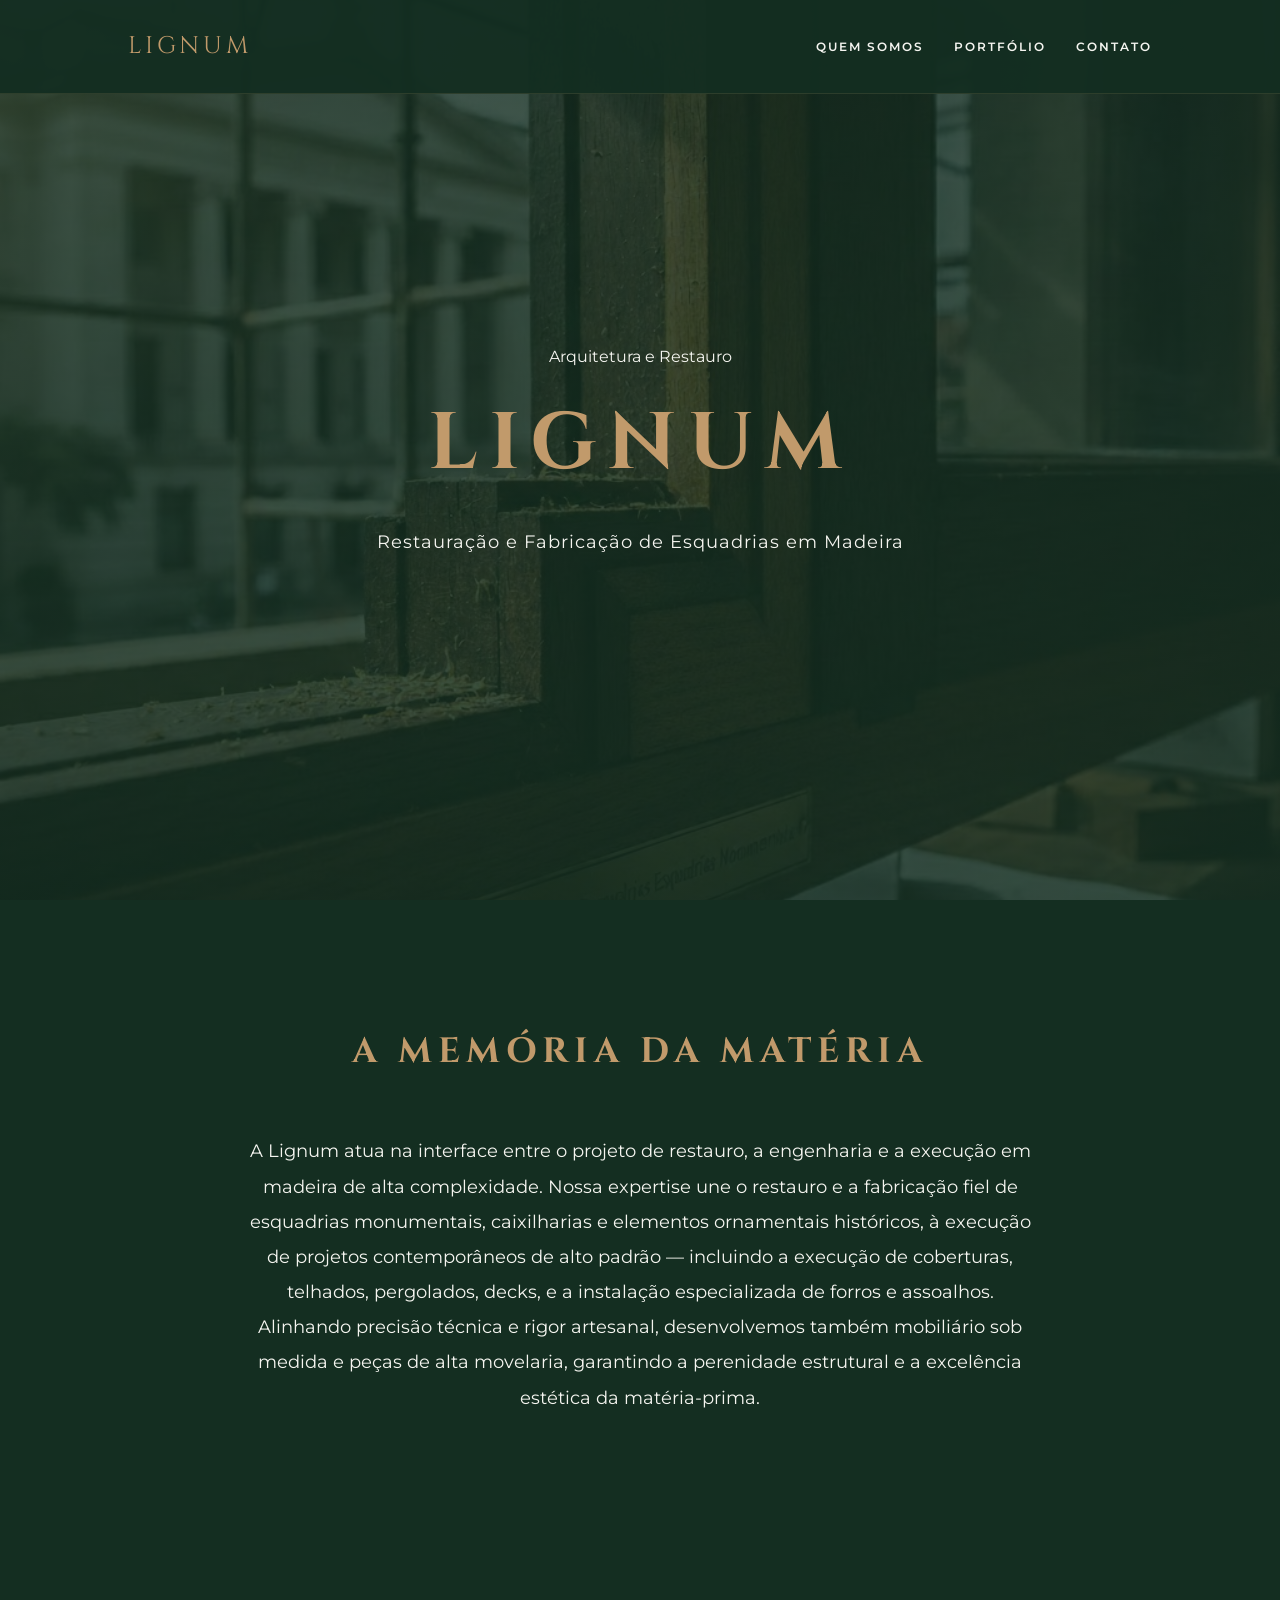
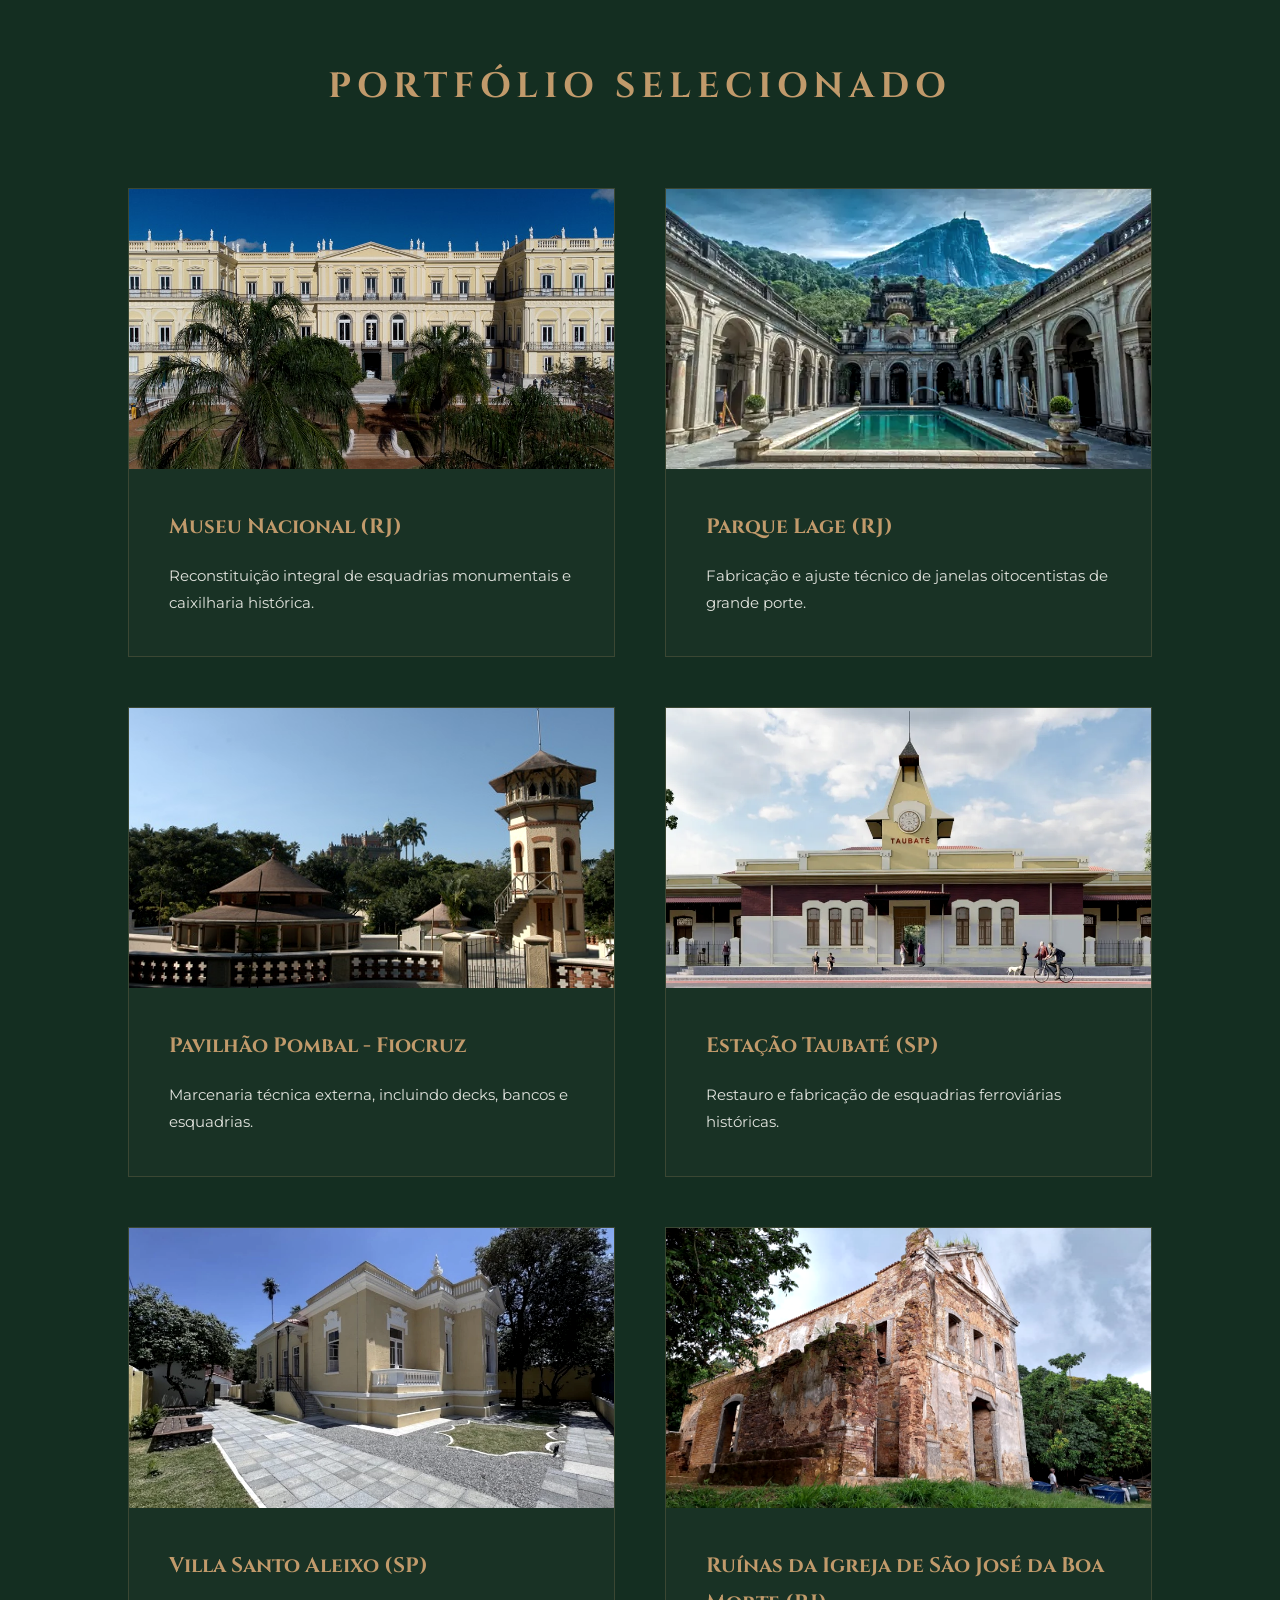
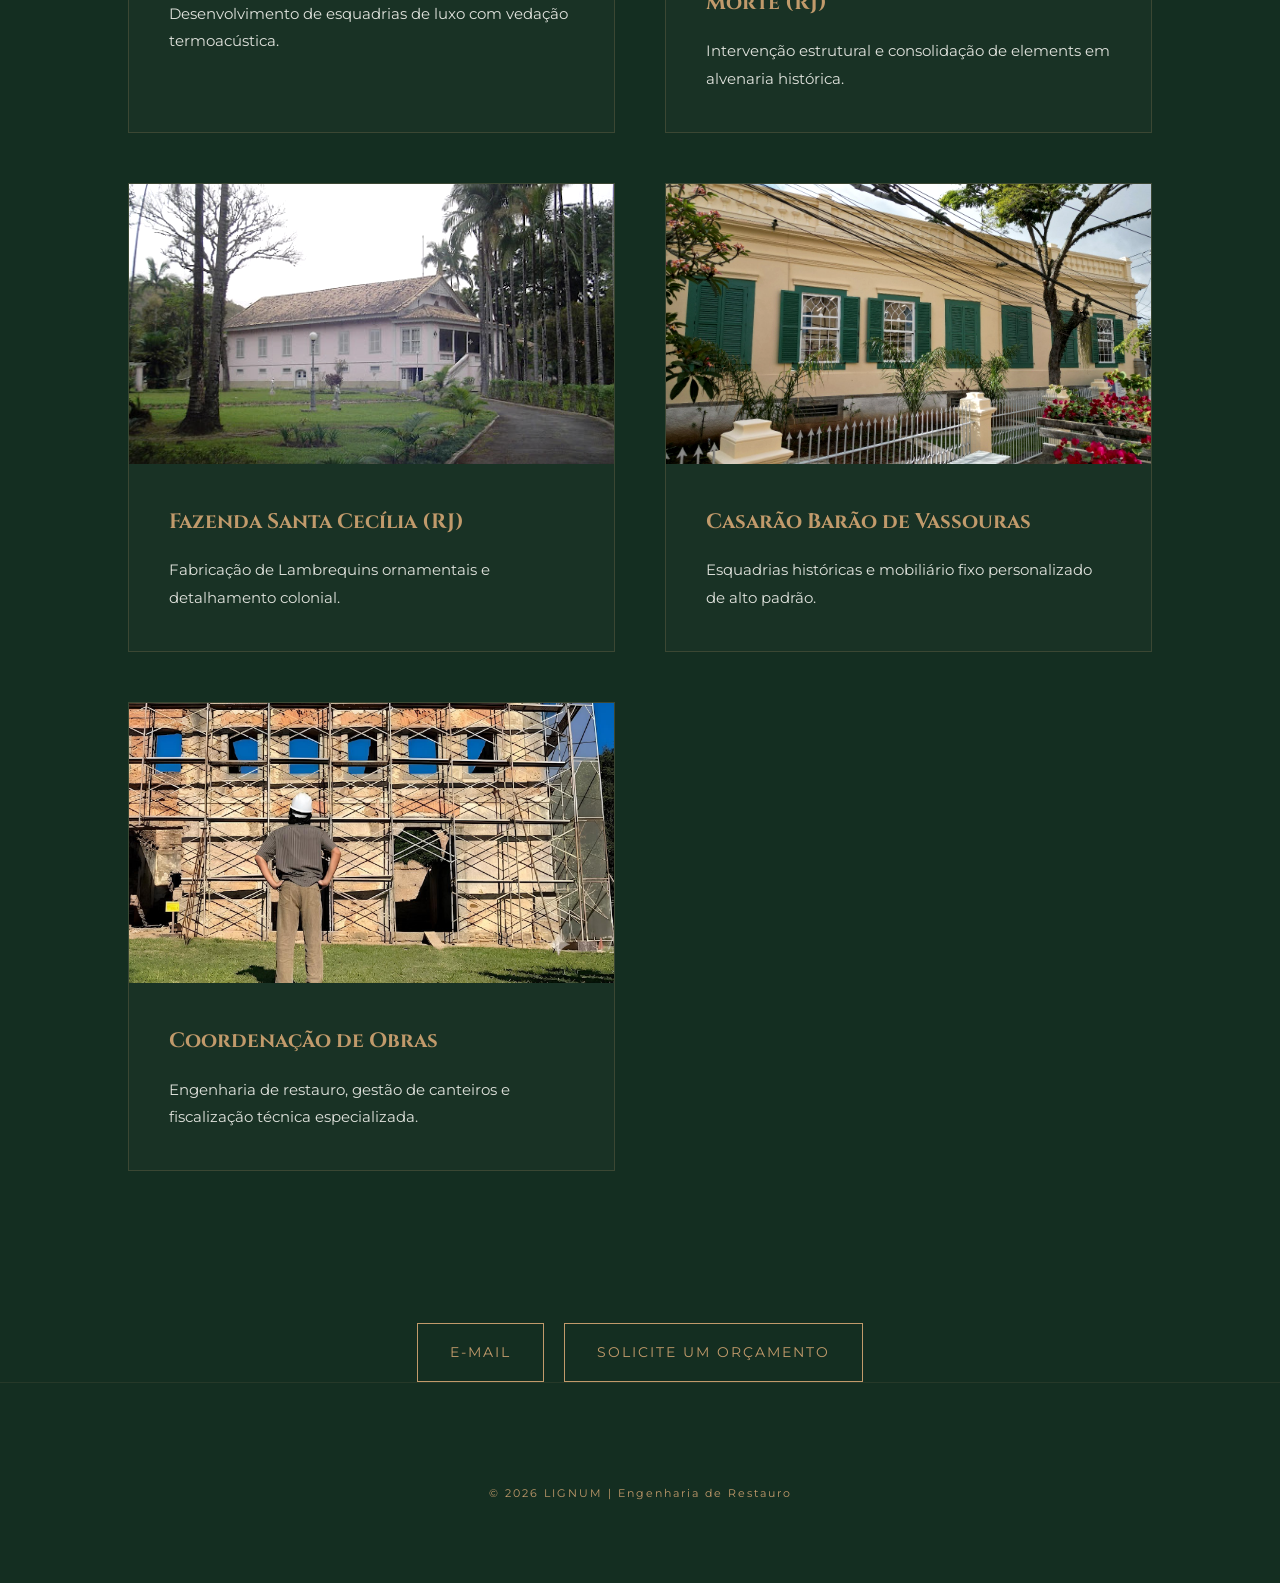
==== index.html @ b6b21b2b "Update index.html" ====
<!DOCTYPE html>
<html lang="pt-br">
<head>
    <meta charset="UTF-8">
    <meta name="viewport" content="width=device-width, initial-scale=1.0">
    <title>LIGNUM | Engenharia de Restauro</title>
    <link rel="preconnect" href="https://fonts.googleapis.com">
    <link rel="preconnect" href="https://fonts.gstatic.com" crossorigin>
    <link href="https://fonts.googleapis.com/css2?family=Cinzel:wght@400;700&family=Montserrat:wght@300;400;600&display=swap" rel="stylesheet">
    <link rel="stylesheet" href="style.css">
</head>
<body>

    <nav>
        <a href="#" class="logo">Lignum</a>
        <ul>
            <li><a href="#sobre">QUEM SOMOS</a></li>
            <li><a href="#projetos">PORTFÓLIO</a></li>
            <li><a href="#contato">CONTATO</a></li>
        </ul>
    </nav>

    <header>
        <p class="hero-tagline">Arquitetura e Restauro</p>
        <h1>Lignum</h1>
        <p class="subtitle">Restauração e Fabricação de Esquadrias em Madeira</p>
    </header>

  <section id="sobre">
        <h2>A Memória da Matéria</h2>
        <div class="sobre-conteudo">
            <p>A Lignum atua na interface entre o projeto de restauro, a engenharia e a execução em madeira de alta complexidade. Nossa expertise une o restauro e a fabricação fiel de esquadrias monumentais, caixilharias e elementos ornamentais históricos, à execução de projetos contemporâneos de alto padrão — incluindo a execução de coberturas, telhados, pergolados, decks, e a instalação especializada de forros e assoalhos. Alinhando precisão técnica e rigor artesanal, desenvolvemos também mobiliário sob medida e peças de alta movelaria, garantindo a perenidade estrutural e a excelência estética da matéria-prima.</p>
        </div>
    </section>

    <section id="projetos">
        <h2>Portfólio Selecionado</h2>
        <div class="grid-projetos">
            
            <a href="projetos/museu-nacional.html" class="card-projeto">
                <div class="placeholder-imagem">
                    <img src="assets/img/museu-capa.jpg" alt="Museu Nacional" style="width: 100%; height: 100%; object-fit: cover; filter: grayscale(20%) contrast(110%);">
                </div>
                <div class="card-info">
                    <h3>Museu Nacional (RJ)</h3>
                    <p>Reconstituição integral de esquadrias monumentais e caixilharia histórica.</p>
                </div>
            </a>

            <a href="projetos/parque-lage.html" class="card-projeto">
                <div class="placeholder-imagem">
                    <img src="assets/img/parque-lage-capa.jpg" alt="Parque Lage" style="width: 100%; height: 100%; object-fit: cover; filter: grayscale(20%) contrast(110%);">
                </div>
                <div class="card-info">
                    <h3>Parque Lage (RJ)</h3>
                    <p>Fabricação e ajuste técnico de janelas oitocentistas de grande porte.</p>
                </div>
            </a>

            <a href="projetos/fiocruz.html" class="card-projeto">
                <div class="placeholder-imagem">
                    <img src="assets/img/fiocruz-capa.jpg" alt="Pavilhão Pombal Fiocruz" style="width: 100%; height: 100%; object-fit: cover; filter: grayscale(20%) contrast(110%);">
                </div>
                <div class="card-info">
                    <h3>Pavilhão Pombal - Fiocruz</h3>
                    <p>Marcenaria técnica externa, incluindo decks, bancos e esquadrias.</p>
                </div>
            </a>

            <a href="projetos/taubate.html" class="card-projeto">
                <div class="placeholder-imagem">
                    <img src="assets/img/taubate-capa.jpg" alt="Estação Taubaté" style="width: 100%; height: 100%; object-fit: cover; filter: grayscale(20%) contrast(110%);">
                </div>
                <div class="card-info">
                    <h3>Estação Taubaté (SP)</h3>
                    <p>Restauro e fabricação de esquadrias ferroviárias históricas.</p>
                </div>
            </a>

            <a href="projetos/villa-santo-aleixo.html" class="card-projeto">
                <div class="placeholder-imagem">
                    <img src="assets/img/santo-aleixo-capa.jpg" alt="Villa Santo Aleixo" style="width: 100%; height: 100%; object-fit: cover; filter: grayscale(20%) contrast(110%);">
                </div>
                <div class="card-info">
                    <h3>Villa Santo Aleixo (SP)</h3>
                    <p>Desenvolvimento de esquadrias de luxo com vedação termoacústica.</p>
                </div>
            </a>

            <a href="projetos/ruina-macacu.html" class="card-projeto">
                <div class="placeholder-imagem">
                    <img src="assets/img/macacu-capa.jpg" alt="Ruínas de Macacu" style="width: 100%; height: 100%; object-fit: cover; filter: grayscale(20%) contrast(110%);">
                </div>
                <div class="card-info">
                    <h3>Ruínas da Igreja de São José da Boa Morte (RJ)</h3>
                    <p>Intervenção estrutural e consolidação de elements em alvenaria histórica.</p>
                </div>
            </a>

            <a href="projetos/fazenda-santa-cecilia.html" class="card-projeto">
                <div class="placeholder-imagem">
                    <img src="assets/img/santa-cecilia-capa.jpg" alt="Fazenda Santa Cecília" style="width: 100%; height: 100%; object-fit: cover; filter: grayscale(20%) contrast(110%);">
                </div>
                <div class="card-info">
                    <h3>Fazenda Santa Cecília (RJ)</h3>
                    <p>Fabricação de Lambrequins ornamentais e detalhamento colonial.</p>
                </div>
            </a>

            <a href="projetos/casarao-vassouras.html" class="card-projeto">
                <div class="placeholder-imagem">
                    <img src="assets/img/vassouras-capa.jpg" alt="Casarão Barão de Vassouras" style="width: 100%; height: 100%; object-fit: cover; filter: grayscale(20%) contrast(110%);">
                </div>
                <div class="card-info">
                    <h3>Casarão Barão de Vassouras</h3>
                    <p>Esquadrias históricas e mobiliário fixo personalizado de alto padrão.</p>
                </div>
            </a>

          <a href="projetos/coordenacao-obras.html" class="card-projeto">
    <div class="placeholder-imagem">
        <img src="assets/img/coordenacao-capa.jpeg" alt="Coordenação de Obras Lignum" style="width: 100%; height: 100%; object-fit: cover;">
    </div>
    <div class="card-info">
        <h3>Coordenação de Obras</h3>
        <p>Engenharia de restauro, gestão de canteiros e fiscalização técnica especializada.</p>
    </div>
</a>
        </div>
    </section>

<div class="botoes-contato">
    <a href="mailto:lignum.restauro@gmail.com" class="btn-contato-rodape">E-MAIL</a>
    
    <a href="https://wa.me/5521995161995?text=Olá!%20Gostaria%20de%20solicitar%20um%20orçamento%20com%20a%20Lignum." target="_blank" class="btn-contato-rodape">SOLICITE UM ORÇAMENTO</a>
</div>

    <footer>
        <br>
        &copy; 2026 LIGNUM | Engenharia de Restauro
    </footer>

    <script src="script.js"></script>
</body>
</html>
---- style.css ----
/* ==========================================================================
   PALETA DE CORES LIGNUM
   ========================================================================== */
:root {
    --lignum-green: #142E21;   
    --lignum-gold: #C19A6B;    
    --lignum-offwhite: #F5F5F0; 
}

/* RESET E PADRONIZAÇÃO */
* { 
    margin: 0; 
    padding: 0; 
    box-sizing: border-box; 
    scroll-behavior: smooth; 
}

body { 
    background-color: var(--lignum-green);
    color: var(--lignum-offwhite);
    font-family: 'Montserrat', sans-serif; 
    line-height: 1.8;
    font-weight: 400;
}

/* LINKS - MATANDO O AZUL PADRÃO */
a {
    color: inherit;
    text-decoration: none;
    transition: 0.3s;
}

/* ==========================================================================
   NAVEGAÇÃO
   ========================================================================== */
nav {
    display: flex;
    justify-content: space-between;
    align-items: center;
    padding: 25px 10%;
    position: fixed;
    width: 100%;
    top: 0;
    z-index: 1000;
    background-color: rgba(20, 46, 33, 0.95);
    border-bottom: 1px solid rgba(193, 154, 107, 0.15);
}

.logo {
    font-family: 'Cinzel', serif;
    color: var(--lignum-gold);
    font-size: 1.5rem;
    letter-spacing: 4px;
    text-transform: uppercase;
}

nav ul { display: flex; list-style: none; }
nav ul li { margin-left: 30px; }
nav ul li a { 
    font-size: 0.75rem; 
    letter-spacing: 2px; 
    text-transform: uppercase; 
    font-weight: 600; 
    color: var(--lignum-offwhite);
}

/* ==========================================================================
   HEADERS E HERO
   ========================================================================== */
header, .header-projeto {
    height: 100vh;
    display: flex;
    flex-direction: column;
    justify-content: center;
    align-items: center;
    text-align: center;
    padding: 0 15%;
    background: linear-gradient(rgba(20, 46, 33, 0.8), rgba(20, 46, 33, 0.85)), 
                url('assets/img/hero-lignum.jpg'); 
    background-size: cover;
    background-position: center;
}

.header-projeto { height: 60vh; }

h1 { 
    font-family: 'Cinzel', serif; 
    color: var(--lignum-gold);
    font-size: clamp(3rem, 8vw, 5rem);
    letter-spacing: 12px;
    text-transform: uppercase;
    margin-bottom: 10px;
}

.subtitle {
    font-weight: 400;
    max-width: 800px;
    font-size: 1.1rem;
    letter-spacing: 1px;
}

/* ==========================================================================
   SEÇÕES GERAIS E QUEM SOMOS
   ========================================================================== */
section { 
    padding: 120px 10%; 
    max-width: 1400px;
    margin: 0 auto;
    text-align: center;
}

h2 {
    font-family: 'Cinzel', serif;
    color: var(--lignum-gold);
    font-size: 2.2rem;
    letter-spacing: 6px;
    margin-bottom: 50px;
    text-transform: uppercase;
}

.sobre-conteudo p {
    font-size: 1.1rem;
    font-weight: 400;
    max-width: 800px;
    margin: 0 auto;
    line-height: 2;
}

/* ==========================================================================
   PORTFÓLIO (HOME) - CARDS
   ========================================================================== */
.grid-projetos {
    display: grid;
    grid-template-columns: repeat(auto-fit, minmax(350px, 1fr));
    gap: 50px;
    padding-top: 20px;
}

.card-projeto {
    border: 1px solid rgba(193, 154, 107, 0.2);
    background-color: rgba(255, 255, 255, 0.02);
    opacity: 0; 
    transform: translateY(30px);
    transition: all 0.8s ease-out;
}

.card-projeto.active {
    opacity: 1;
    transform: translateY(0);
}

.placeholder-imagem {
    height: 280px;
    background-color: rgba(0,0,0,0.3);
    display: flex;
    align-items: center;
    justify-content: center;
    color: var(--lignum-gold);
    font-size: 0.7rem;
    text-transform: uppercase;
    letter-spacing: 3px;
}

.card-info { padding: 40px; text-align: left; }
.card-info h3 { font-family: 'Cinzel', serif; color: var(--lignum-gold); font-size: 1.3rem; margin-bottom: 15px; }
.card-info p { font-size: 0.95rem; font-weight: 400; color: var(--lignum-offwhite); opacity: 0.9; }

/* ==========================================================================
   NOVA ESTRUTURA: PÁGINAS INTERNAS DE PROJETOS (PADRONIZADA)
   ========================================================================== */
.conteudo-historia {
    background-color: var(--lignum-offwhite); /* Transforma o quadrado em Branco/Gelo */
    color: var(--lignum-green);               /* Texto principal em verde escuro */
    padding: 50px;
    border-radius: 4px;
    box-shadow: 0 15px 35px rgba(0, 0, 0, 0.25);
    text-align: left;                          
    max-width: 900px;
    margin: -80px auto 0 auto;                 /* Efeito flutuante sobre o cabeçalho */
    position: relative;
    z-index: 10;
}

.conteudo-historia h2 {
    color: var(--lignum-green);               
    font-size: 1.8rem;
    margin-bottom: 30px;
    border-bottom: 2px solid var(--lignum-gold);
    padding-bottom: 10px;
    letter-spacing: 3px;
}

.texto-narrativo p {
    color: #2b4737;                            /* Tom legível e elegante */
    font-size: 1.05rem;
    line-height: 1.9;
    margin-bottom: 25px;
}

.btn-voltar {
    margin-bottom: 25px !important;
    background-color: transparent;
    color: var(--lignum-green) !important;
    border-color: var(--lignum-green) !important;
}

.btn-voltar:hover {
    background-color: var(--lignum-green) !important;
    color: var(--lignum-offwhite) !important;
}

.ficha-tecnica {
    display: grid;
    grid-template-columns: repeat(auto-fit, minmax(180px, 1fr));
    gap: 20px;
    margin-top: 40px;
    padding-top: 30px;
    border-top: 1px solid rgba(20, 46, 33, 0.1);
}

.item-ficha {
    background: rgba(20, 46, 33, 0.03);
    padding: 15px;
    border-left: 3px solid var(--lignum-gold);
}

.item-ficha h4 {
    font-family: 'Cinzel', serif;
    color: var(--lignum-gold);
    font-size: 0.8rem;
    text-transform: uppercase;
    letter-spacing: 1px;
    margin-bottom: 5px;
}

.item-ficha p {
    color: var(--lignum-green);
    font-size: 0.95rem;
    font-weight: 600;
    margin: 0;
}

/* ==========================================================================
   CONEXÕES INTERNAS - HUB DE COORDENAÇÃO DE OBRAS
   ========================================================================== */
.obras-vinculadas {
    margin-top: 50px;
    padding-top: 40px;
    border-top: 1px solid rgba(20, 46, 33, 0.1);
    text-align: center;
}

.obras-vinculadas h3 {
    font-family: 'Cinzel', serif;
    color: var(--lignum-green);
    font-size: 1.4rem;
    letter-spacing: 2px;
    margin-bottom: 10px;
    text-transform: uppercase;
}

.desc-vinculo {
    font-size: 0.95rem;
    color: #2b4737;
    margin-bottom: 30px;
    font-family: 'Montserrat', sans-serif;
}

.links-coordenacao {
    display: flex;
    justify-content: center;
    gap: 20px;
    flex-wrap: wrap;
}

/* Botões minimalistas para os atalhos das páginas internas */
.btn-lignum-mini {
    display: inline-block;
    padding: 0.8rem 1.8rem;
    border: 1px solid var(--lignum-green);
    color: var(--lignum-green);
    font-family: 'Montserrat', sans-serif;
    font-size: 0.8rem;
    letter-spacing: 2px;
    text-transform: uppercase;
    transition: all 0.3s ease;
}

.btn-lignum-mini:hover {
    background-color: var(--lignum-green);
    color: var(--lignum-offwhite);
    transform: translateY(-2px);
}

/* ==========================================================================
   GALERIA DE IMAGENS TÉCNICAS (EFEITO HOVER)
   ========================================================================== */
.galeria-obra {
    padding: 60px 10% 120px 10%;
    text-align: center;
    max-width: 1200px;
    margin: 0 auto;    
}

.sub-galeria {
    margin-bottom: 50px;
    font-size: 1rem;
    opacity: 0.8;
    color: var(--lignum-offwhite);
}

.grid-detalhes {
    display: flex;       
    gap: 40px;           
    justify-content: center;
    align-items: flex-start;
    flex-wrap: wrap;     
}

.foto-tecnica {
    flex: 1;
    min-width: 280px;    
    max-width: 480px;    /* Domado para não ficar gigante */
    text-align: left;
}

.foto-tratada {
    width: 100%;
    height: 360px;       
    object-fit: cover;   
    filter: grayscale(100%) contrast(125%); /* O efeito preto e branco interno continua aqui */
    border: 1px solid rgba(193, 154, 107, 0.3);
    transition: 0.5s ease;
}

.foto-tratada:hover {
    filter: grayscale(15%) contrast(110%); /* Ganha cor ao passar o mouse */
    border-color: var(--lignum-gold);
}

.foto-tecnica p {
    font-size: 0.85rem;
    color: var(--lignum-gold);
    margin-top: 15px;
    font-family: 'Montserrat', sans-serif;
    letter-spacing: 1px;
    line-height: 1.5;
}

/* ==========================================================================
   CONTATO, BOTÕES E FOOTER
   ========================================================================== */
/* Container que envolve os dois botões */
.botoes-contato {
    display: flex;
    justify-content: center; /* Centraliza os botões na tela */
    gap: 20px;               /* Cria o espaçamento perfeito entre eles */
    margin-top: 2rem;
    flex-wrap: wrap;         /* Garante que se adapte a celulares sem quebrar o layout */
}

/* Estilo individual de cada botão do rodapé */
.btn-contato-rodape {
    display: inline-block;
    padding: 1rem 2rem;
    border: 1px solid var(--lignum-gold); 
    color: var(--lignum-gold);            
    font-family: 'Montserrat', sans-serif;
    font-size: 0.85rem;
    letter-spacing: 2px;
    text-transform: uppercase;
    text-decoration: none;
    transition: all 0.3s ease;
}

/* Efeito ao passar o mouse */
.btn-contato-rodape:hover {
    background-color: var(--lignum-gold);
    color: var(--lignum-green); /* Inverte usando as cores oficiais da identidade */
}

/* Classe global para botões genéricos estilo Lignum */
.btn-lignum {
    display: inline-block;
    padding: 10px 20px;
    border: 1px solid var(--lignum-gold);
    color: var(--lignum-gold);
    text-transform: uppercase;
    font-size: 0.8rem;
    letter-spacing: 1px;
}

.btn-lignum:hover { 
    background: var(--lignum-gold); 
    color: var(--lignum-green); 
}

footer { 
    padding: 80px 10%; 
    text-align: center; 
    border-top: 1px solid rgba(193, 154, 107, 0.1); 
    font-size: 0.7rem; 
    color: var(--lignum-gold); 
    letter-spacing: 2px; 
}
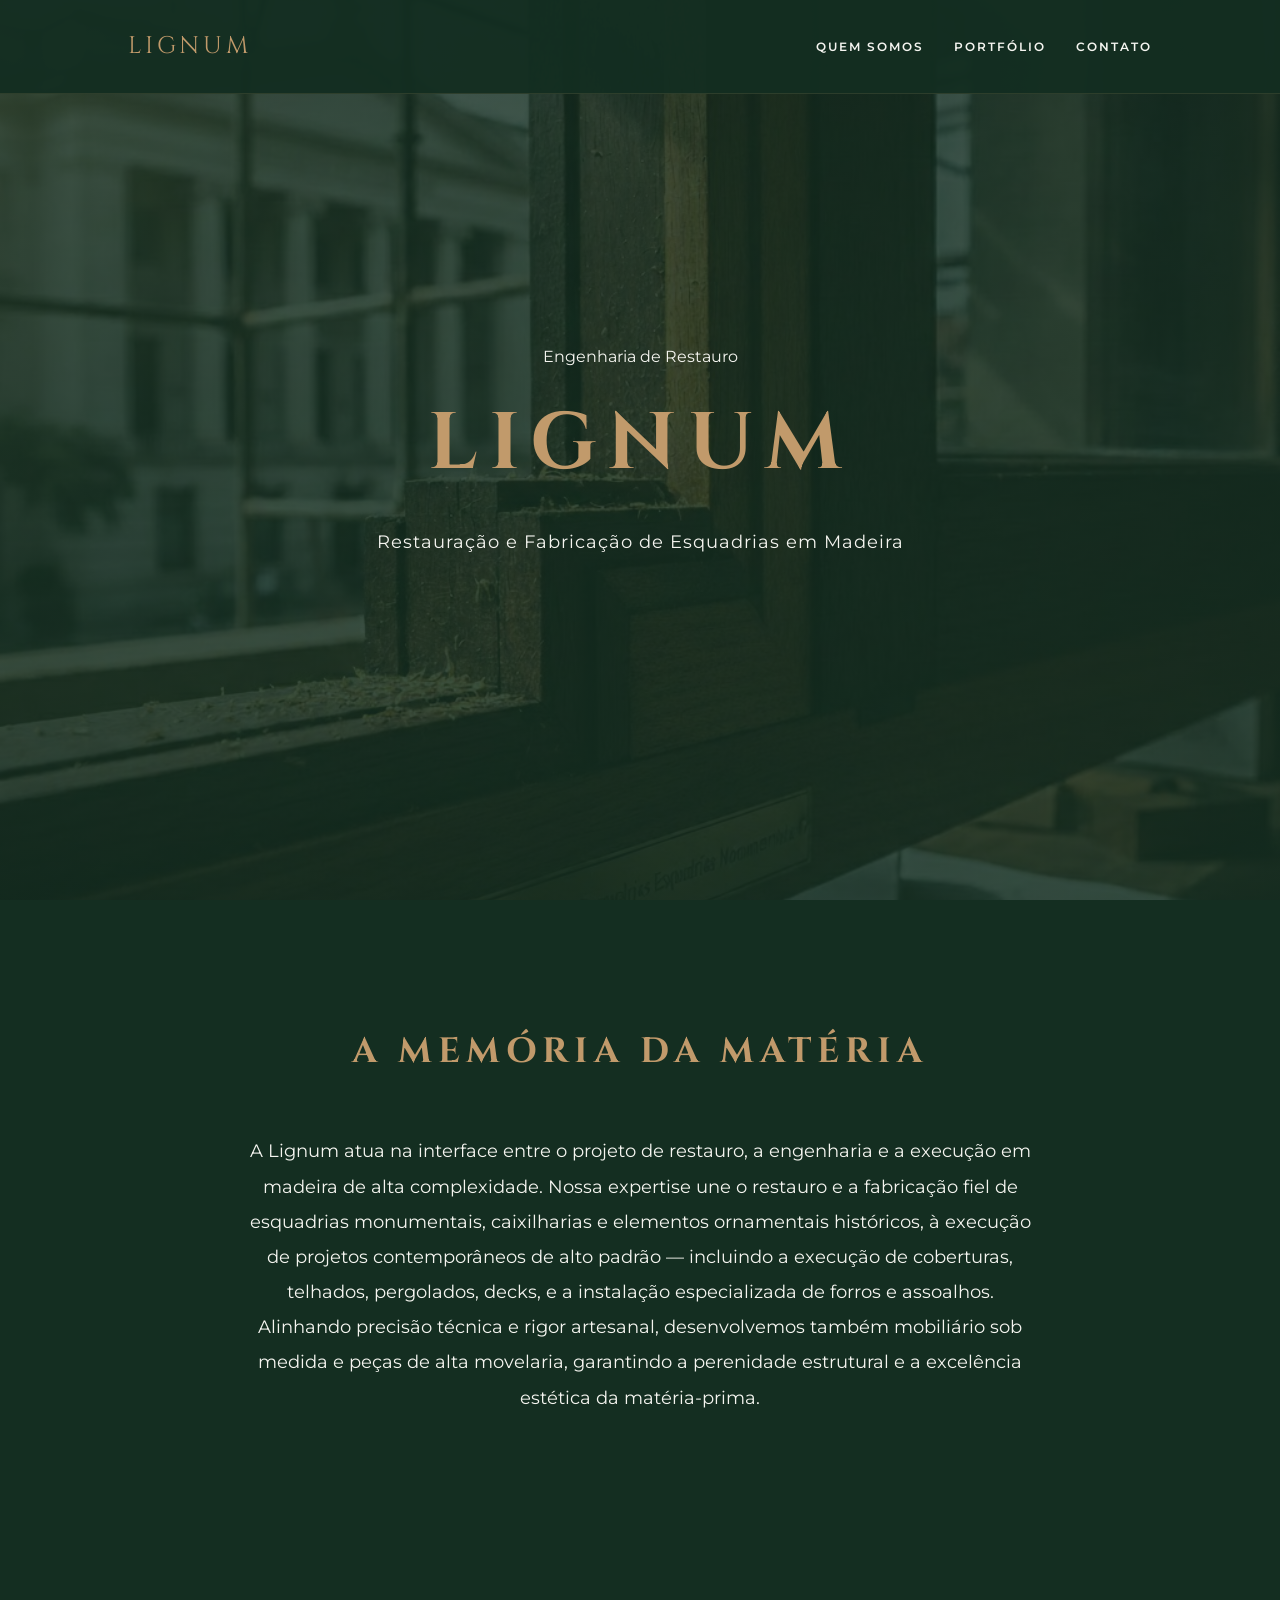
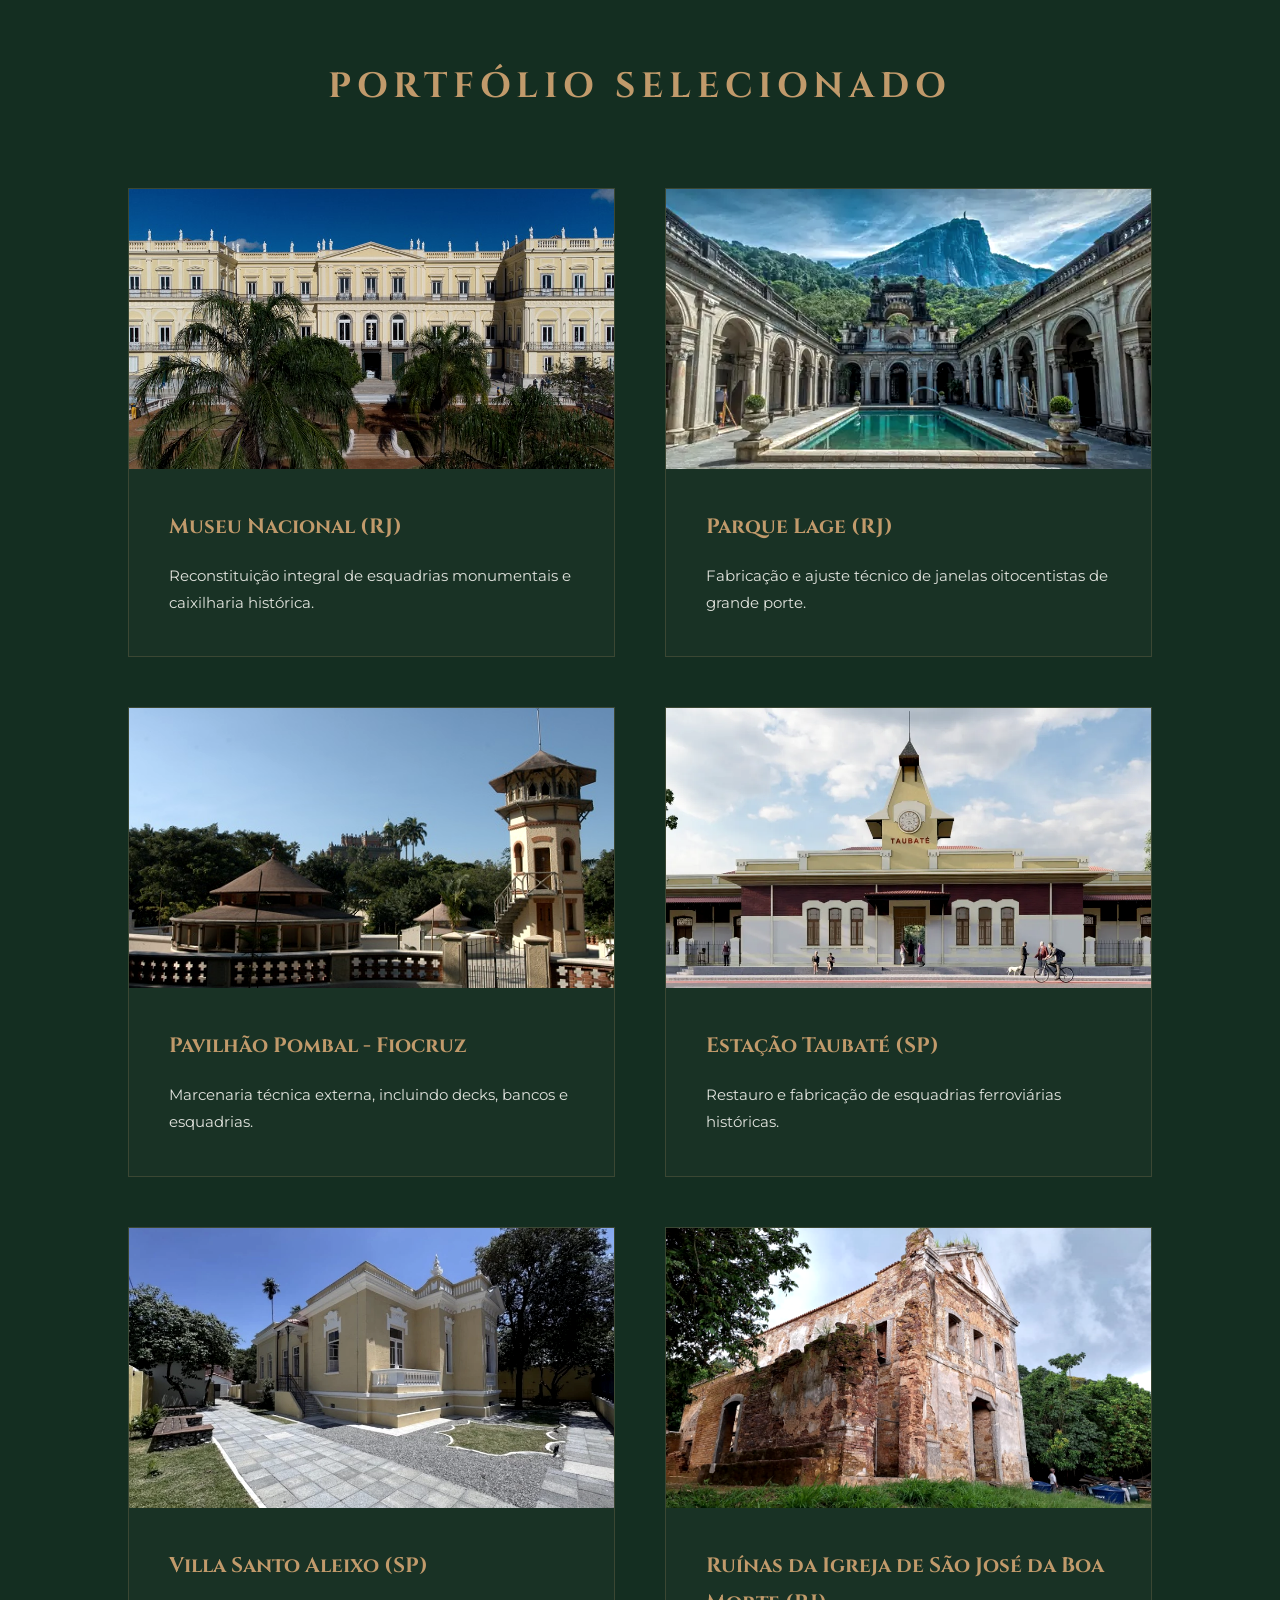
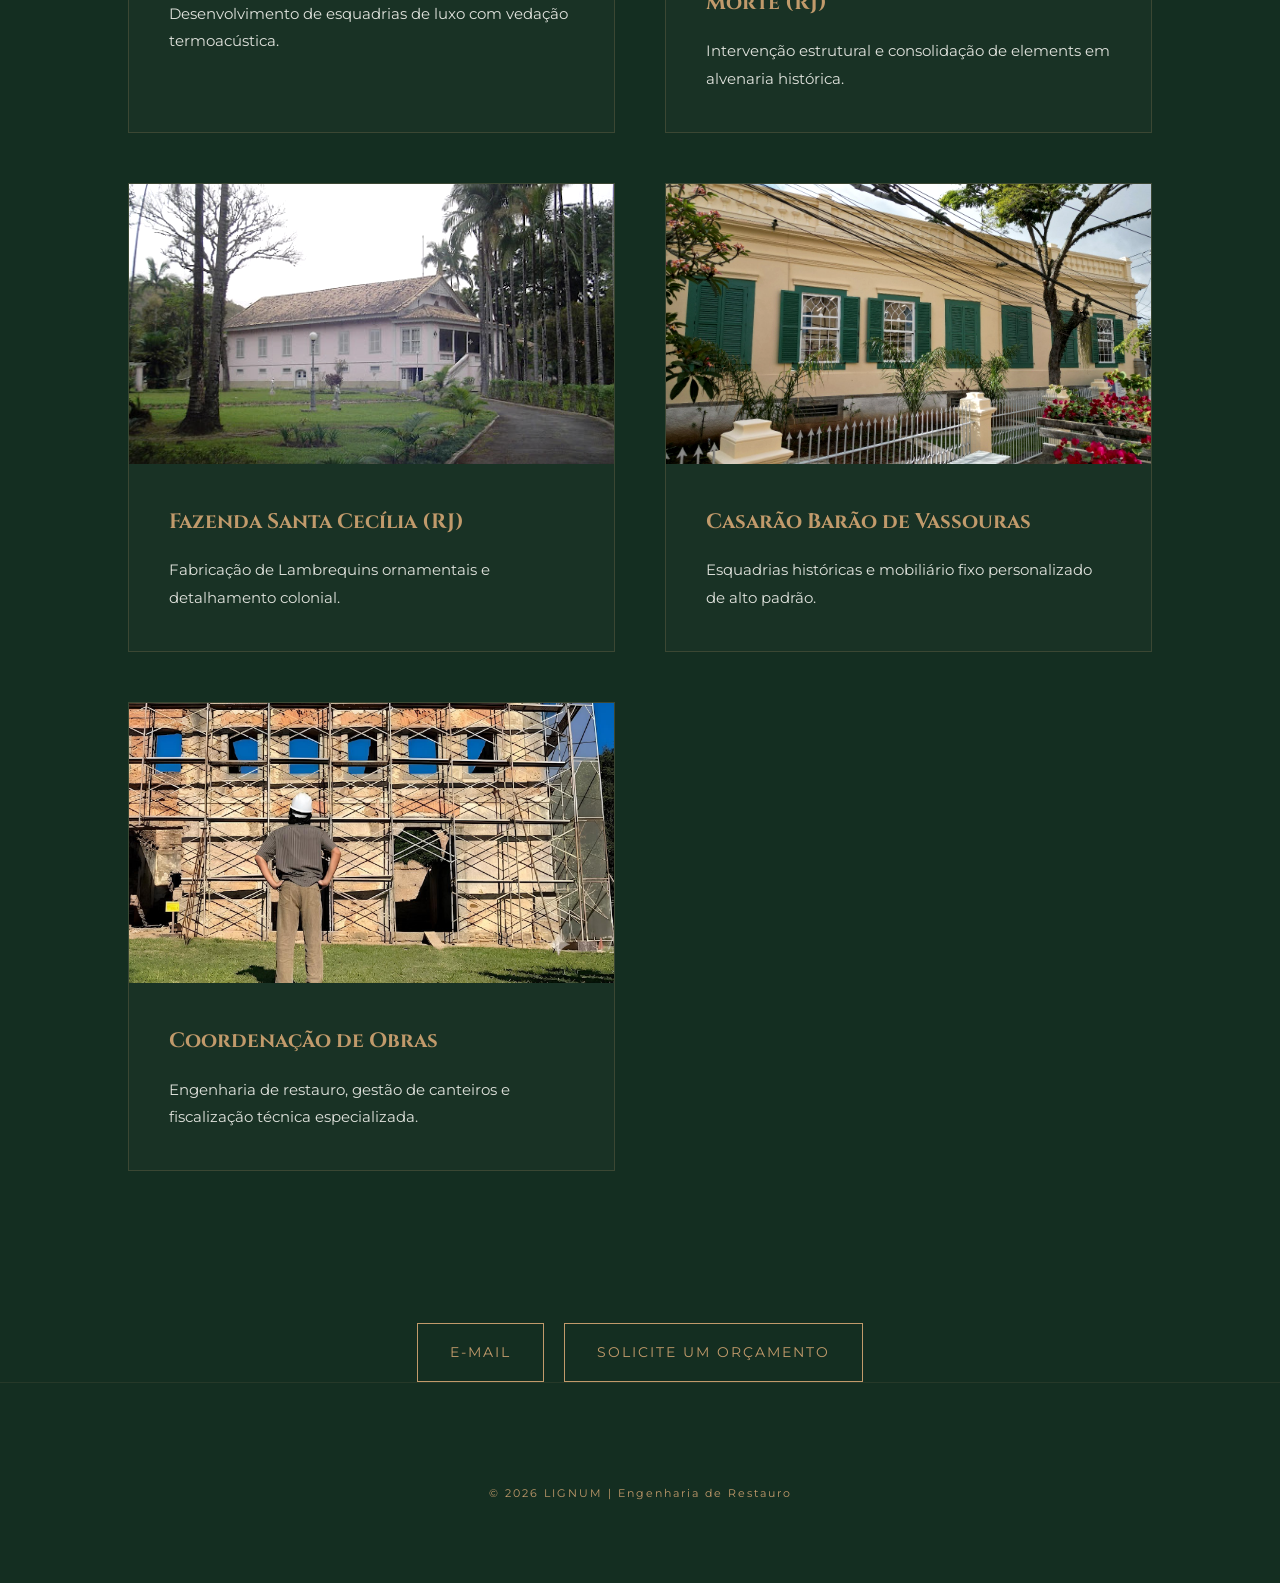
==== commit 01fac13b: "Update index.html" ====
--- a/index.html
+++ b/index.html
@@ -21,7 +21,7 @@
     </nav>
 
     <header>
-        <p class="hero-tagline">Arquitetura e Restauro</p>
+        <p class="hero-tagline">Engenharia de Restauro</p>
         <h1>Lignum</h1>
         <p class="subtitle">Restauração e Fabricação de Esquadrias em Madeira</p>
     </header>
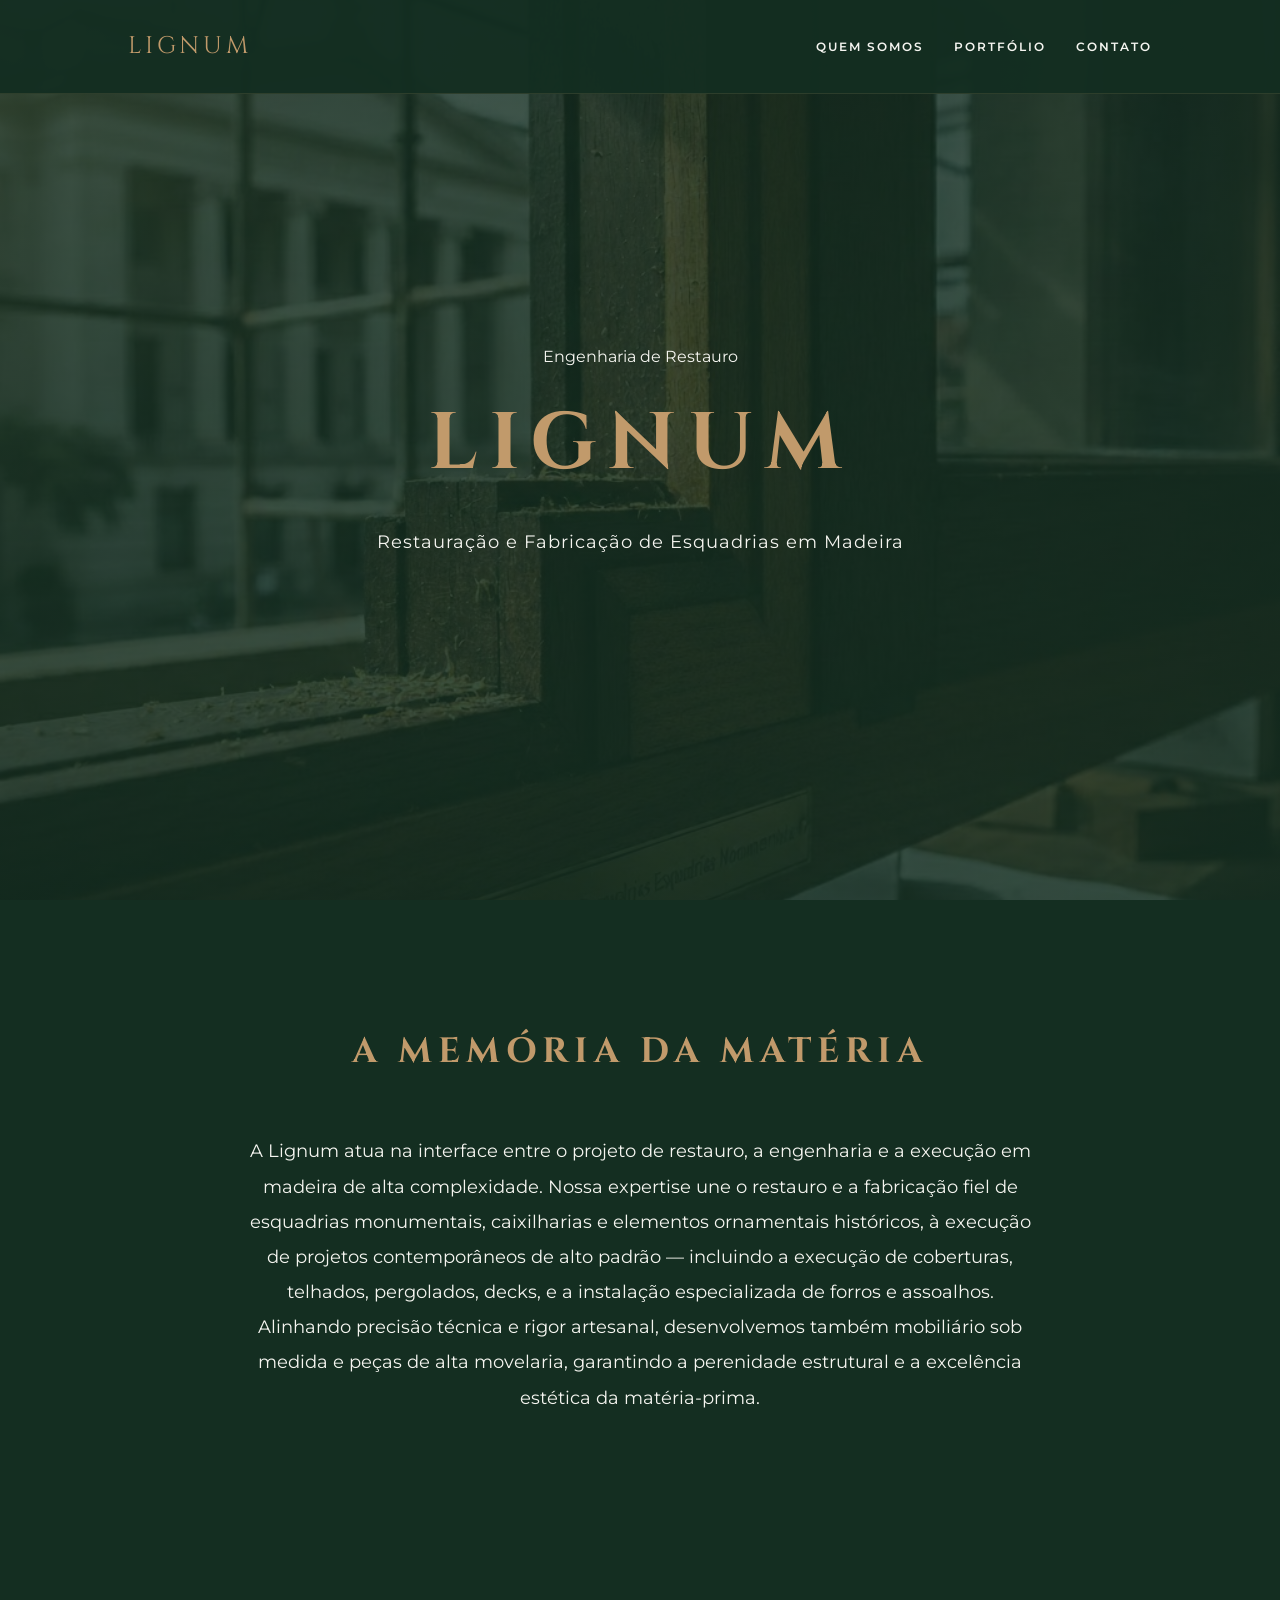
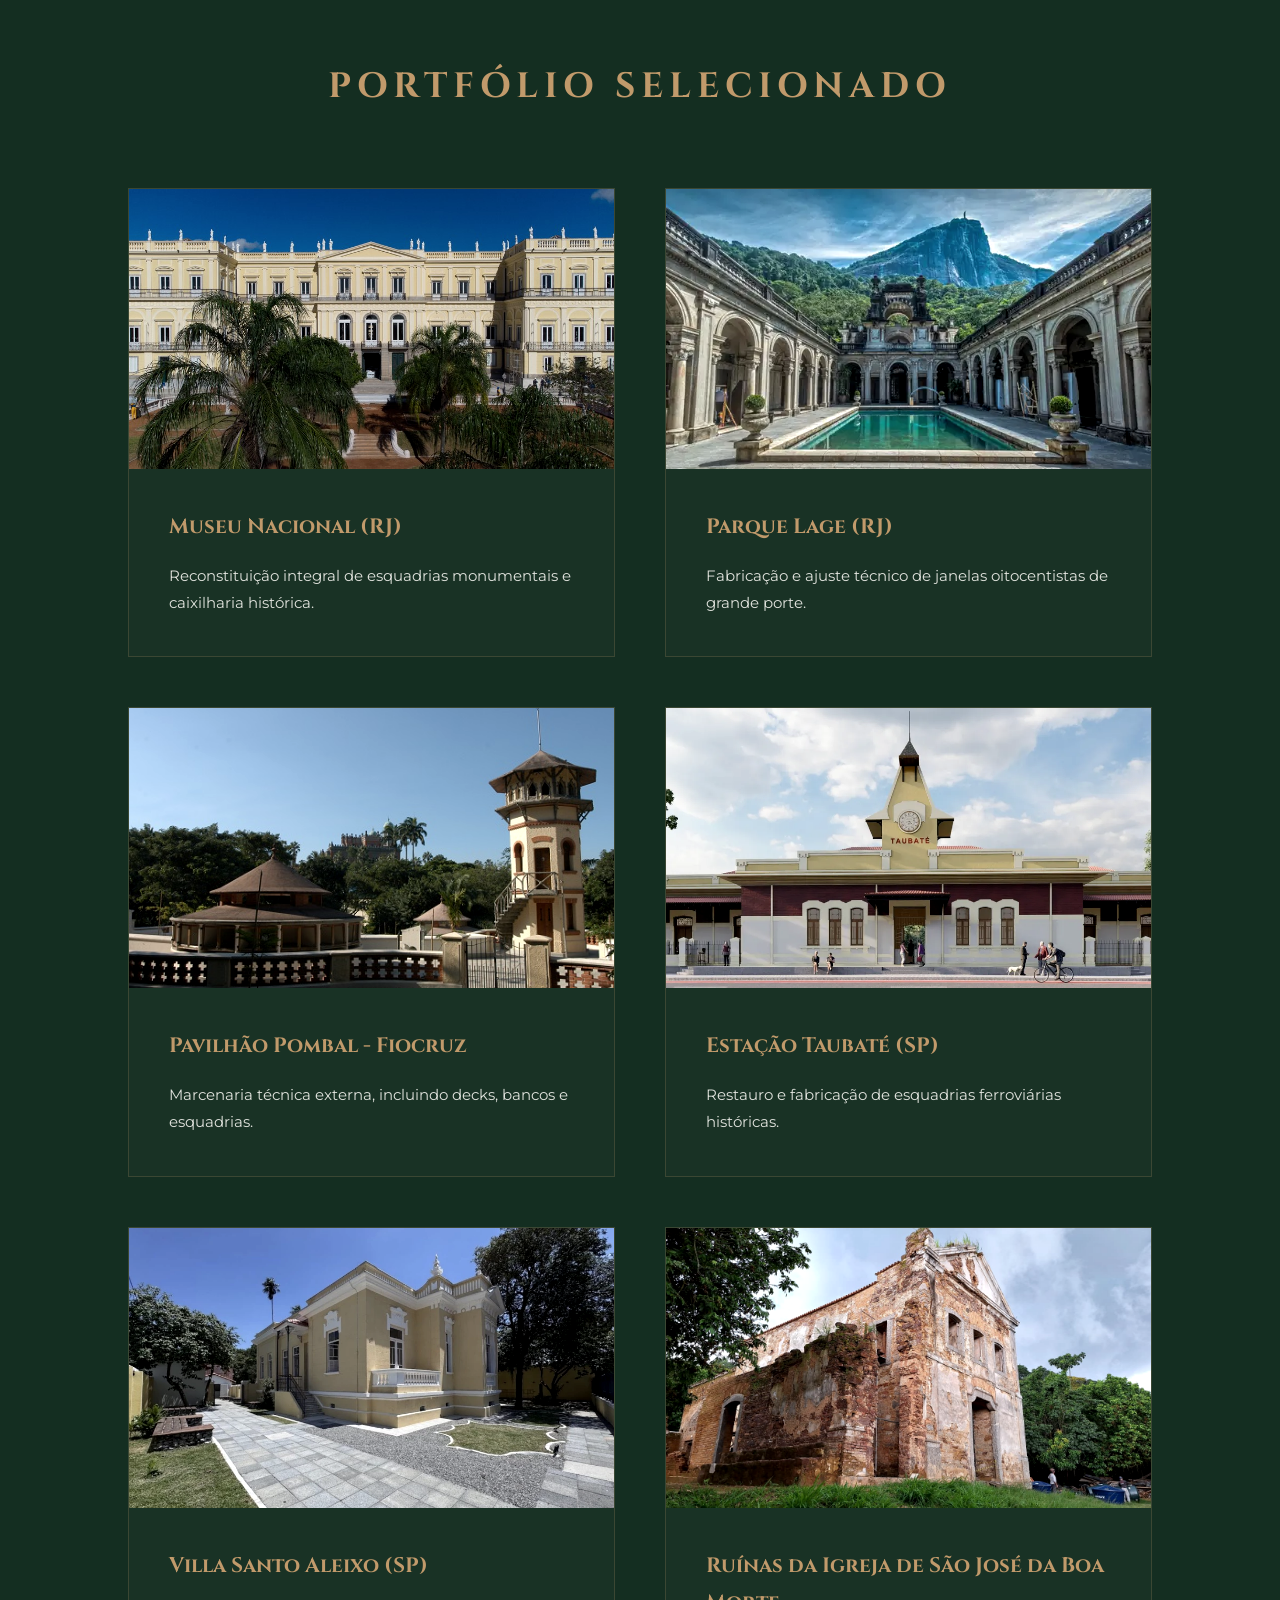
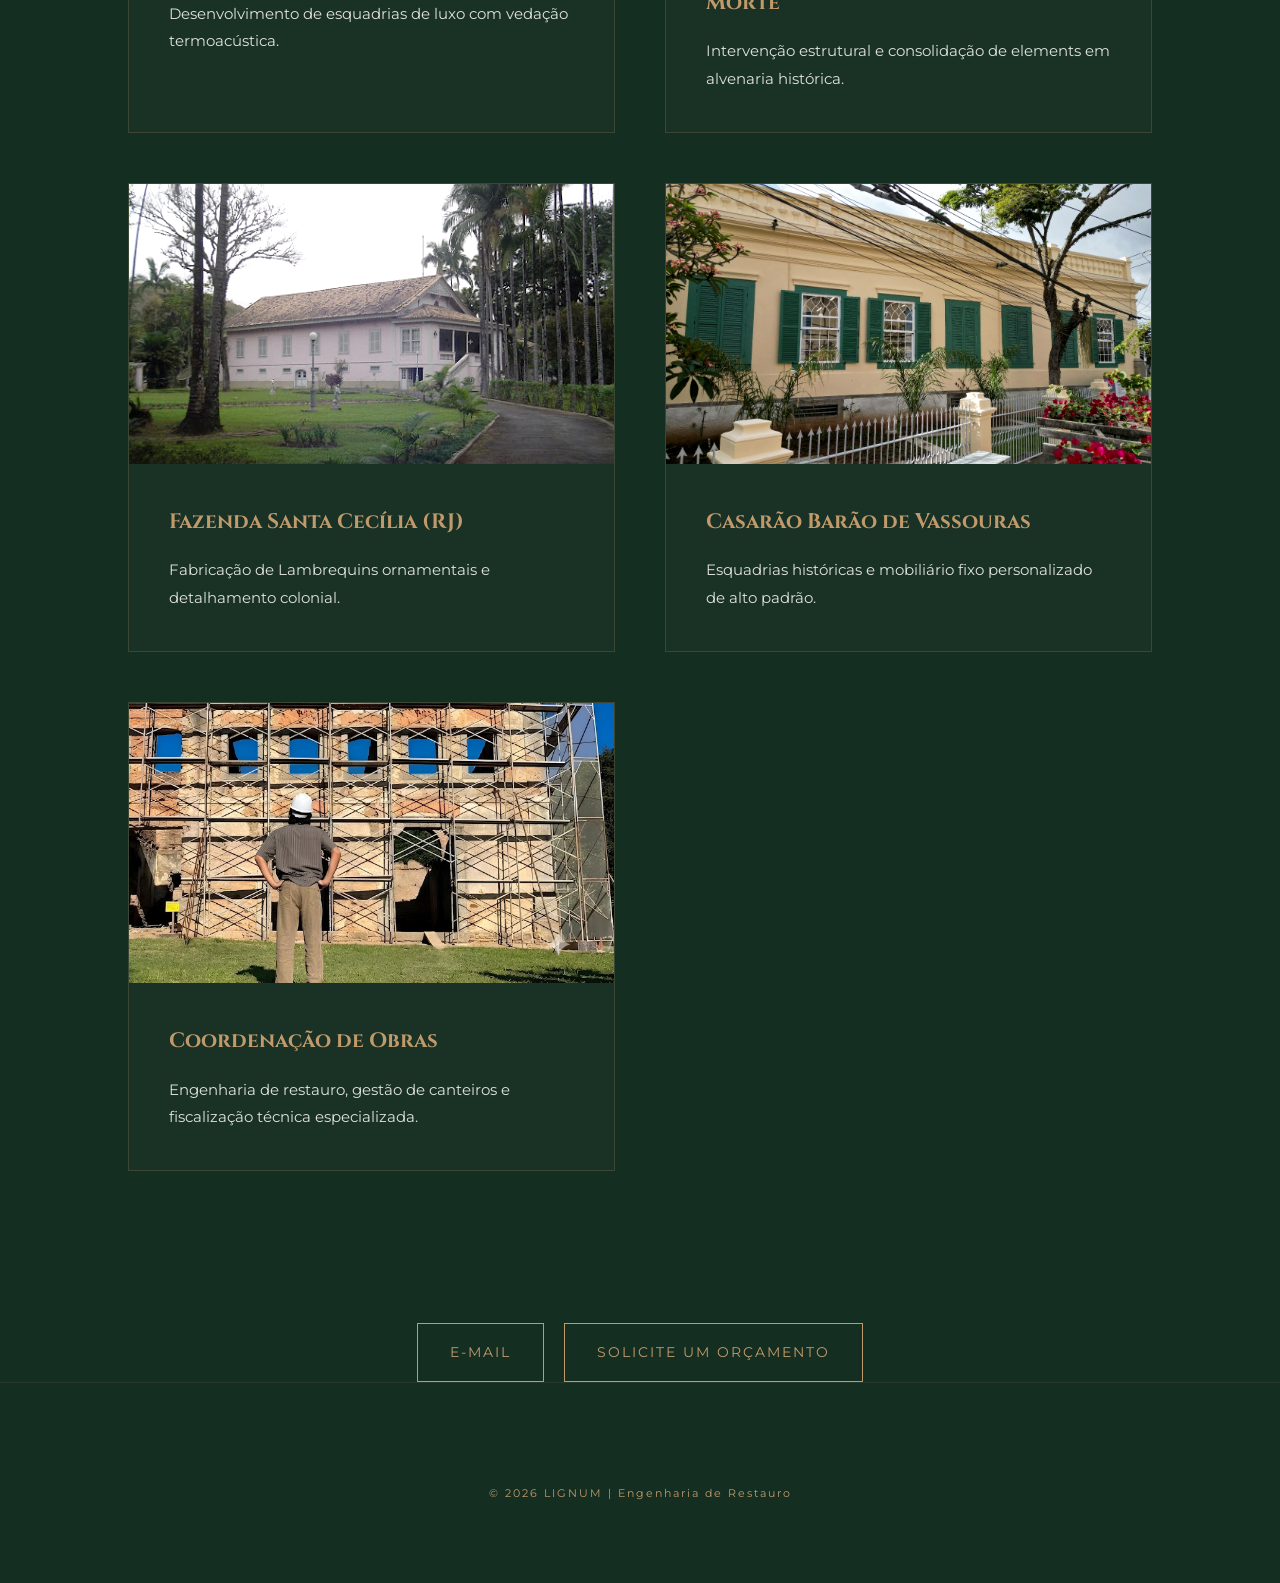
==== commit 63488a02: "Update index.html" ====
--- a/index.html
+++ b/index.html
@@ -92,7 +92,7 @@
                     <img src="assets/img/macacu-capa.jpg" alt="Ruínas de Macacu" style="width: 100%; height: 100%; object-fit: cover; filter: grayscale(20%) contrast(110%);">
                 </div>
                 <div class="card-info">
-                    <h3>Ruínas da Igreja de São José da Boa Morte (RJ)</h3>
+                    <h3>Ruínas da Igreja de São José da Boa Morte</h3>
                     <p>Intervenção estrutural e consolidação de elements em alvenaria histórica.</p>
                 </div>
             </a>
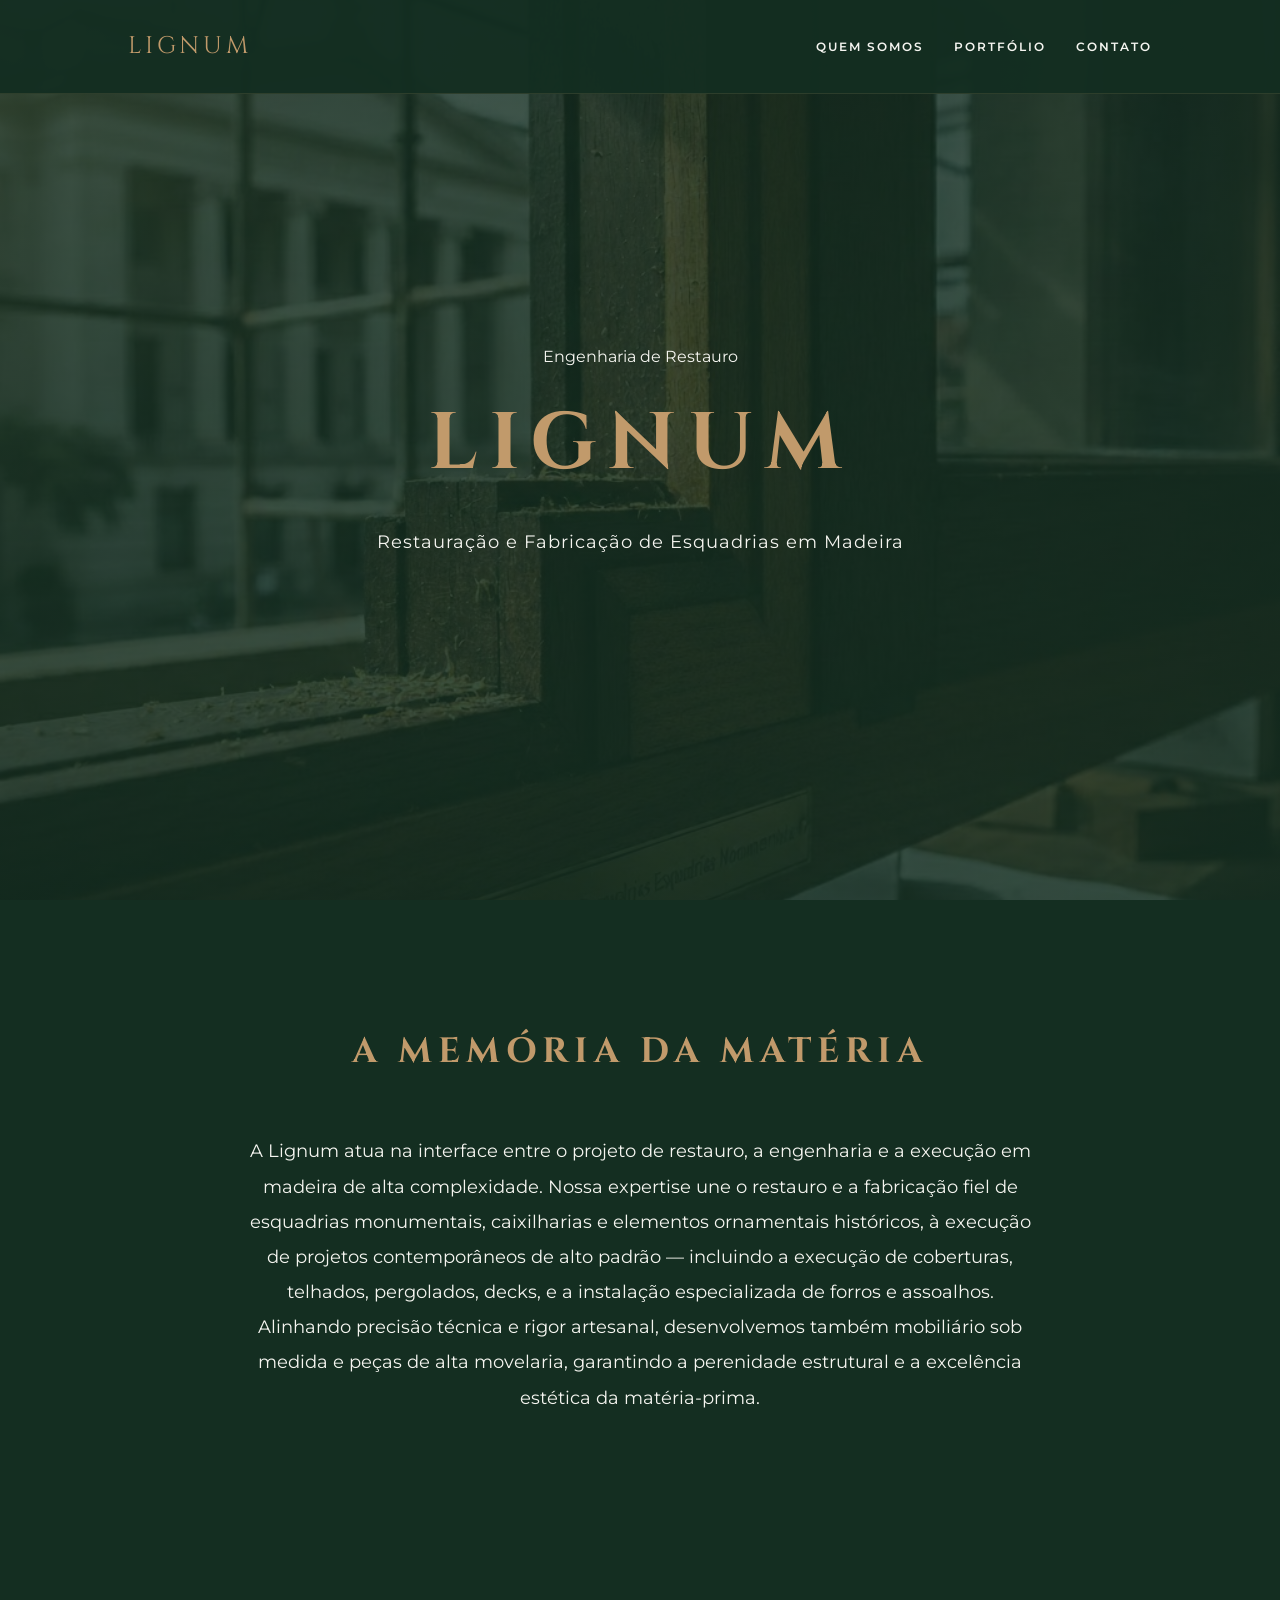
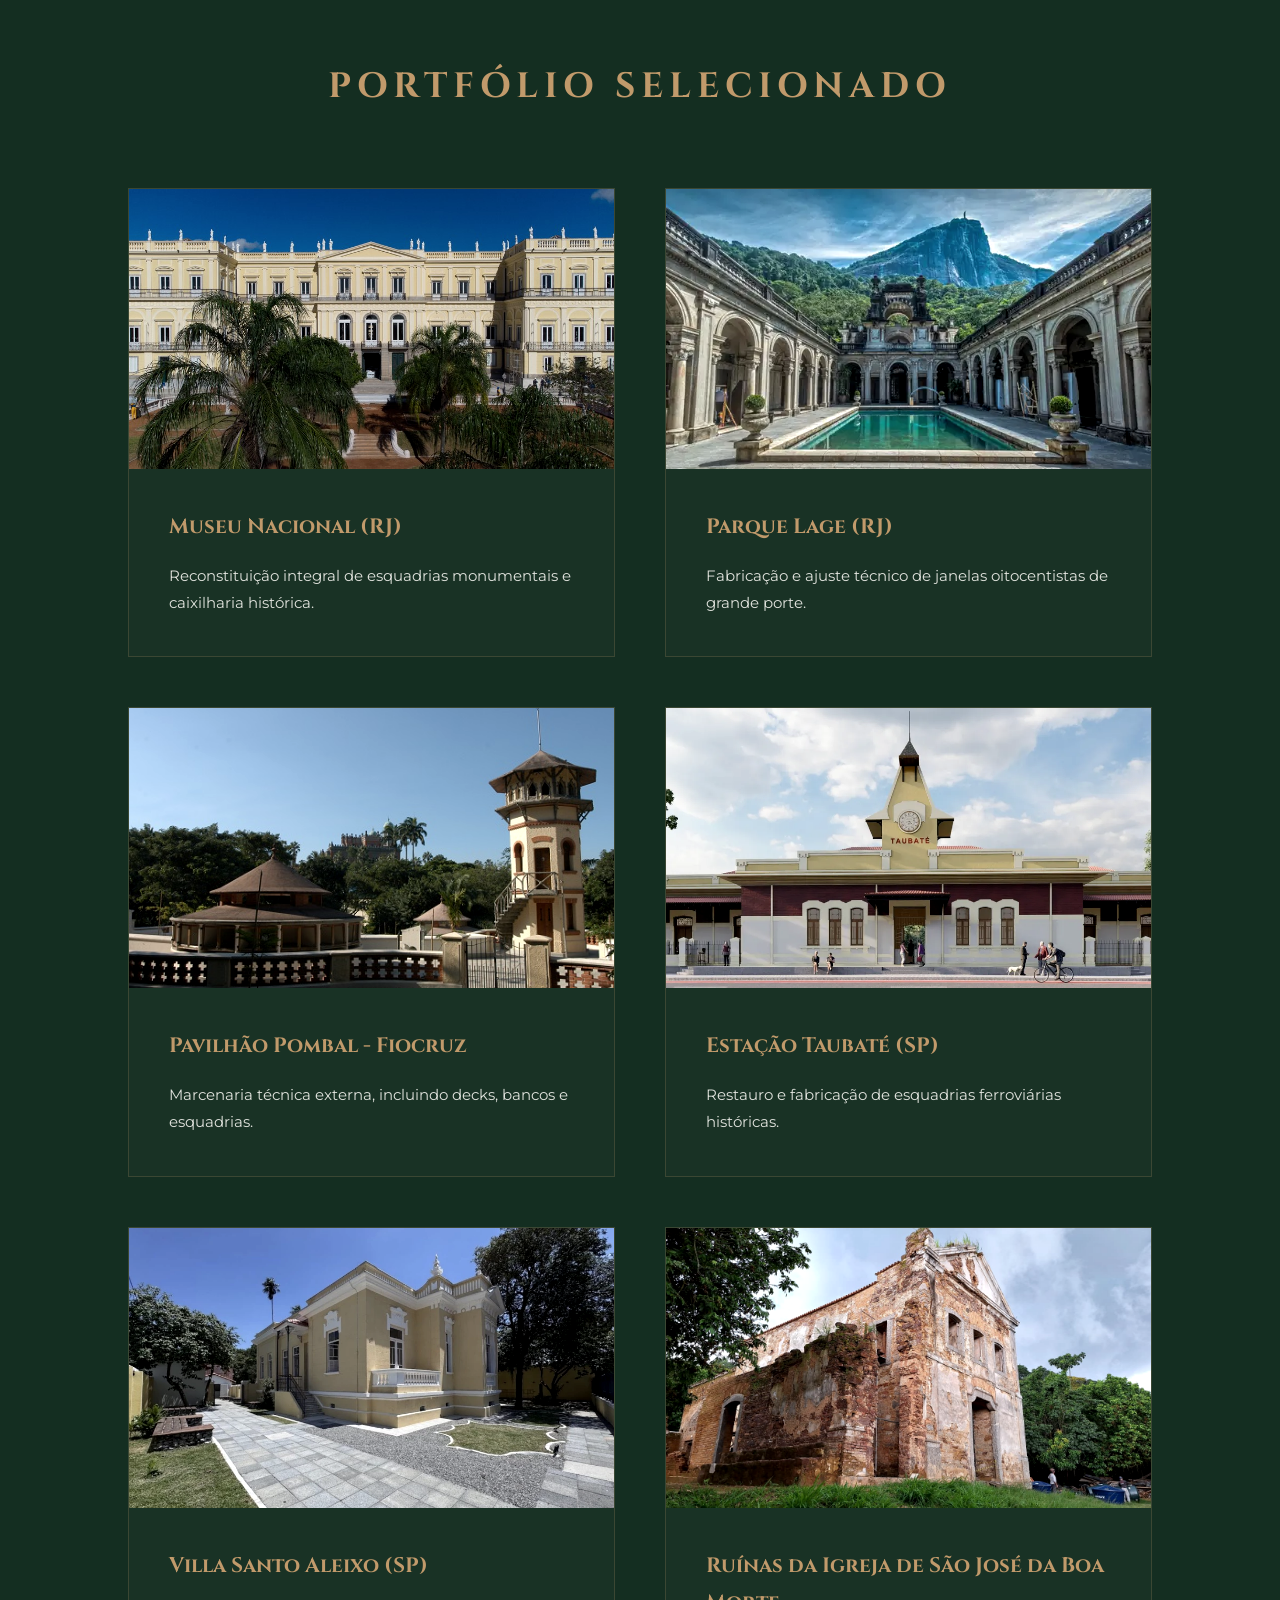
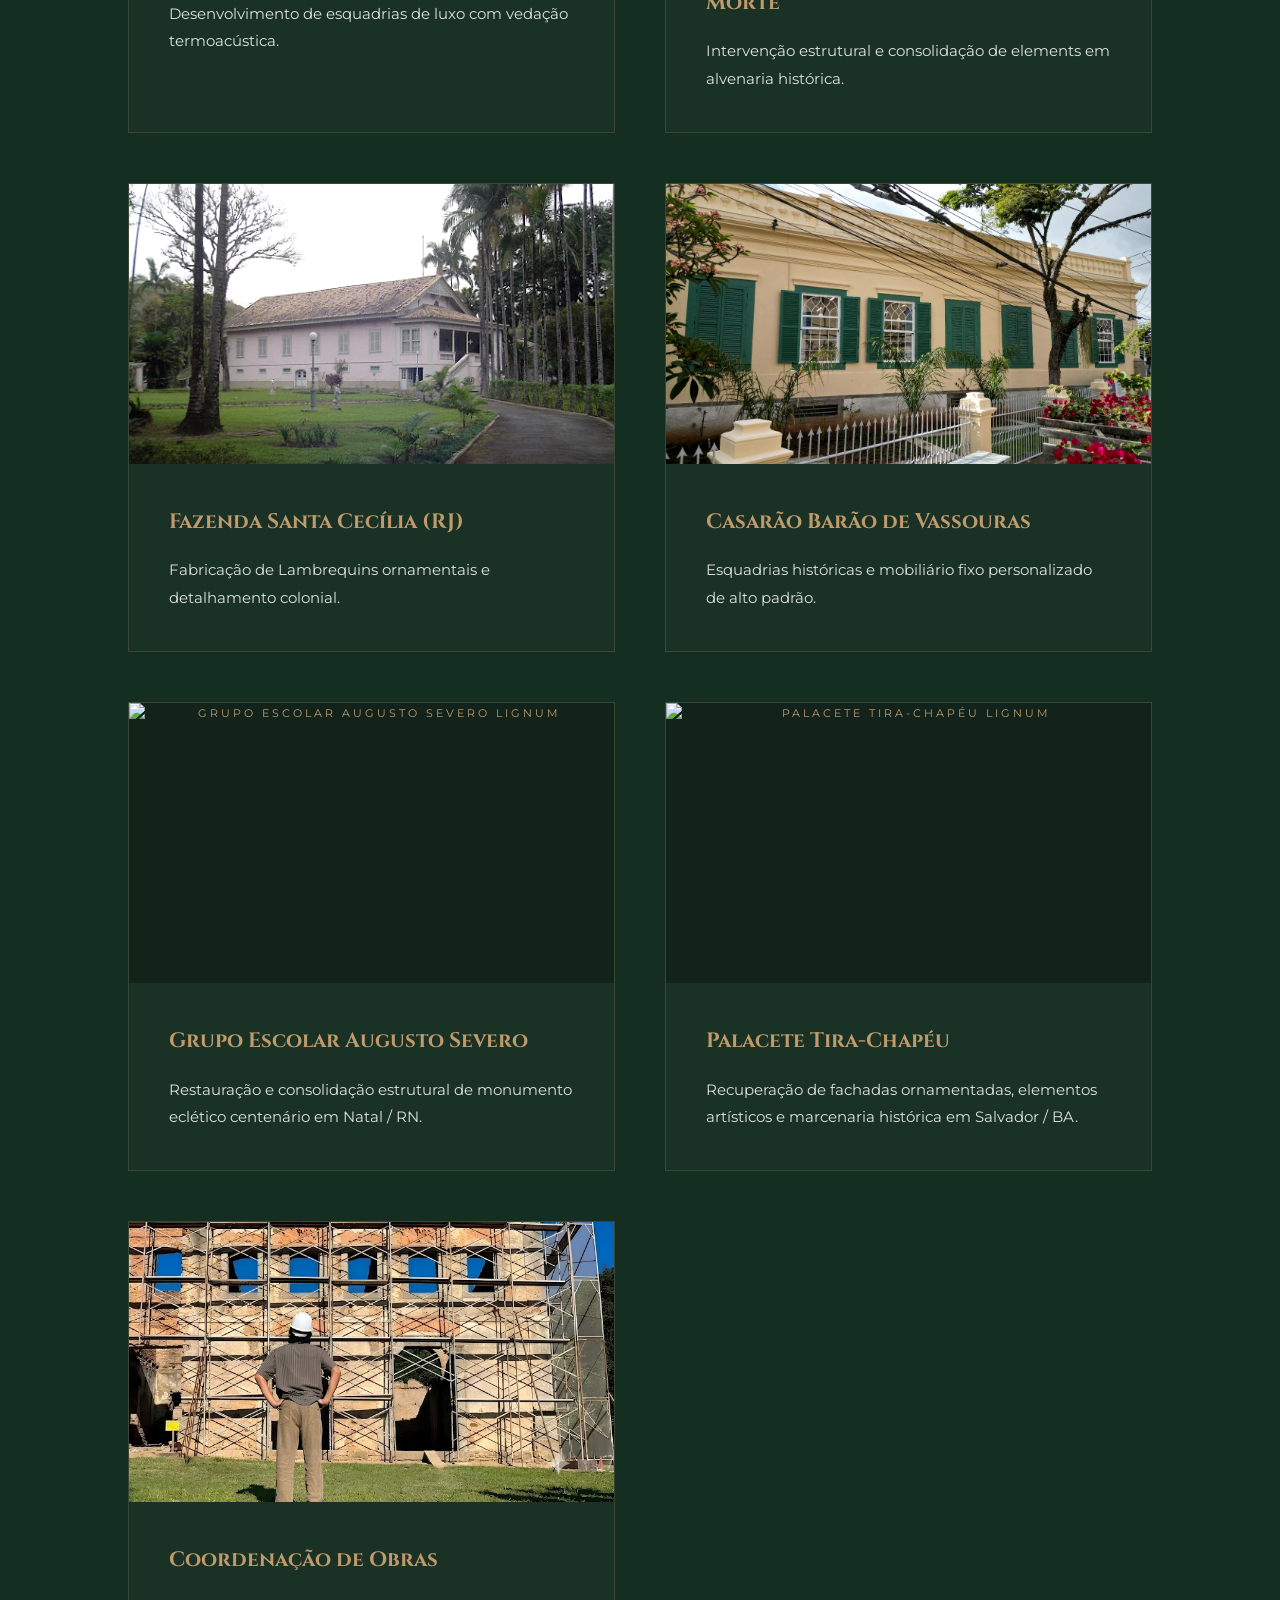
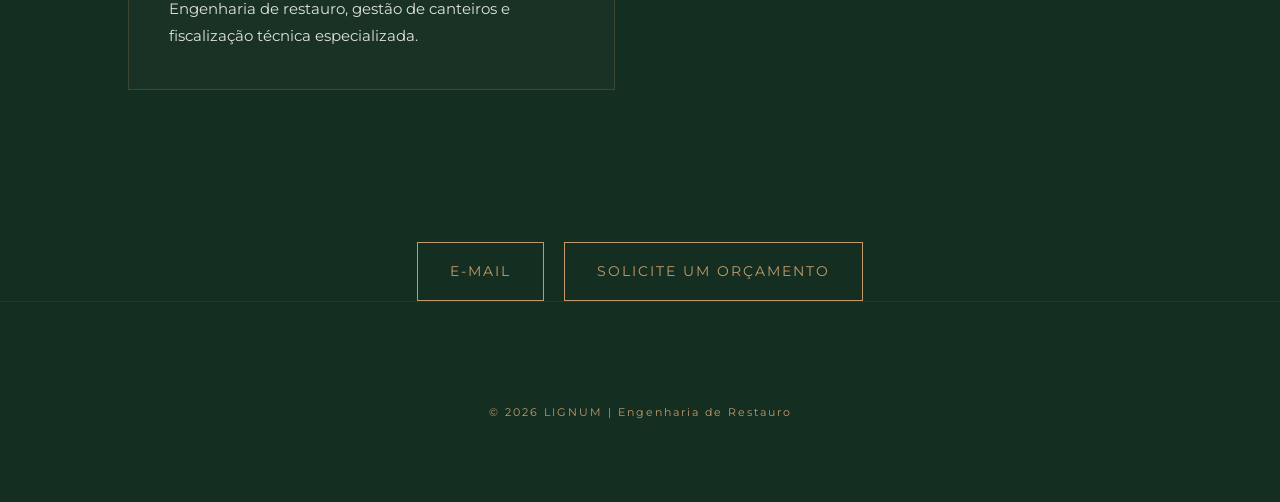
==== commit 07697b5d: "Update index.html" ====
--- a/index.html
+++ b/index.html
@@ -117,6 +117,27 @@
                 </div>
             </a>
 
+<a href="projetos/augusto-severo.html" class="card-projeto">
+        <div class="placeholder-imagem">
+            <img src="assets/img/augusto-severo-capa.jpg" alt="Grupo Escolar Augusto Severo Lignum" style="width: 100%; height: 100%; object-fit: cover;">
+        </div>
+        <div class="card-info">
+            <h3>Grupo Escolar Augusto Severo</h3>
+            <p>Restauração e consolidação estrutural de monumento eclético centenário em Natal / RN.</p>
+        </div>
+    </a>
+
+    <a href="projetos/palacete-tira-chapeu.html" class="card-projeto">
+        <div class="placeholder-imagem">
+            <img src="assets/img/tira-chapeu-capa.jpg" alt="Palacete Tira-Chapéu Lignum" style="width: 100%; height: 100%; object-fit: cover;">
+        </div>
+        <div class="card-info">
+            <h3>Palacete Tira-Chapéu</h3>
+            <p>Recuperação de fachadas ornamentadas, elementos artísticos e marcenaria histórica em Salvador / BA.</p>
+        </div>
+    </a>
+
+            
           <a href="projetos/coordenacao-obras.html" class="card-projeto">
     <div class="placeholder-imagem">
         <img src="assets/img/coordenacao-capa.jpeg" alt="Coordenação de Obras Lignum" style="width: 100%; height: 100%; object-fit: cover;">
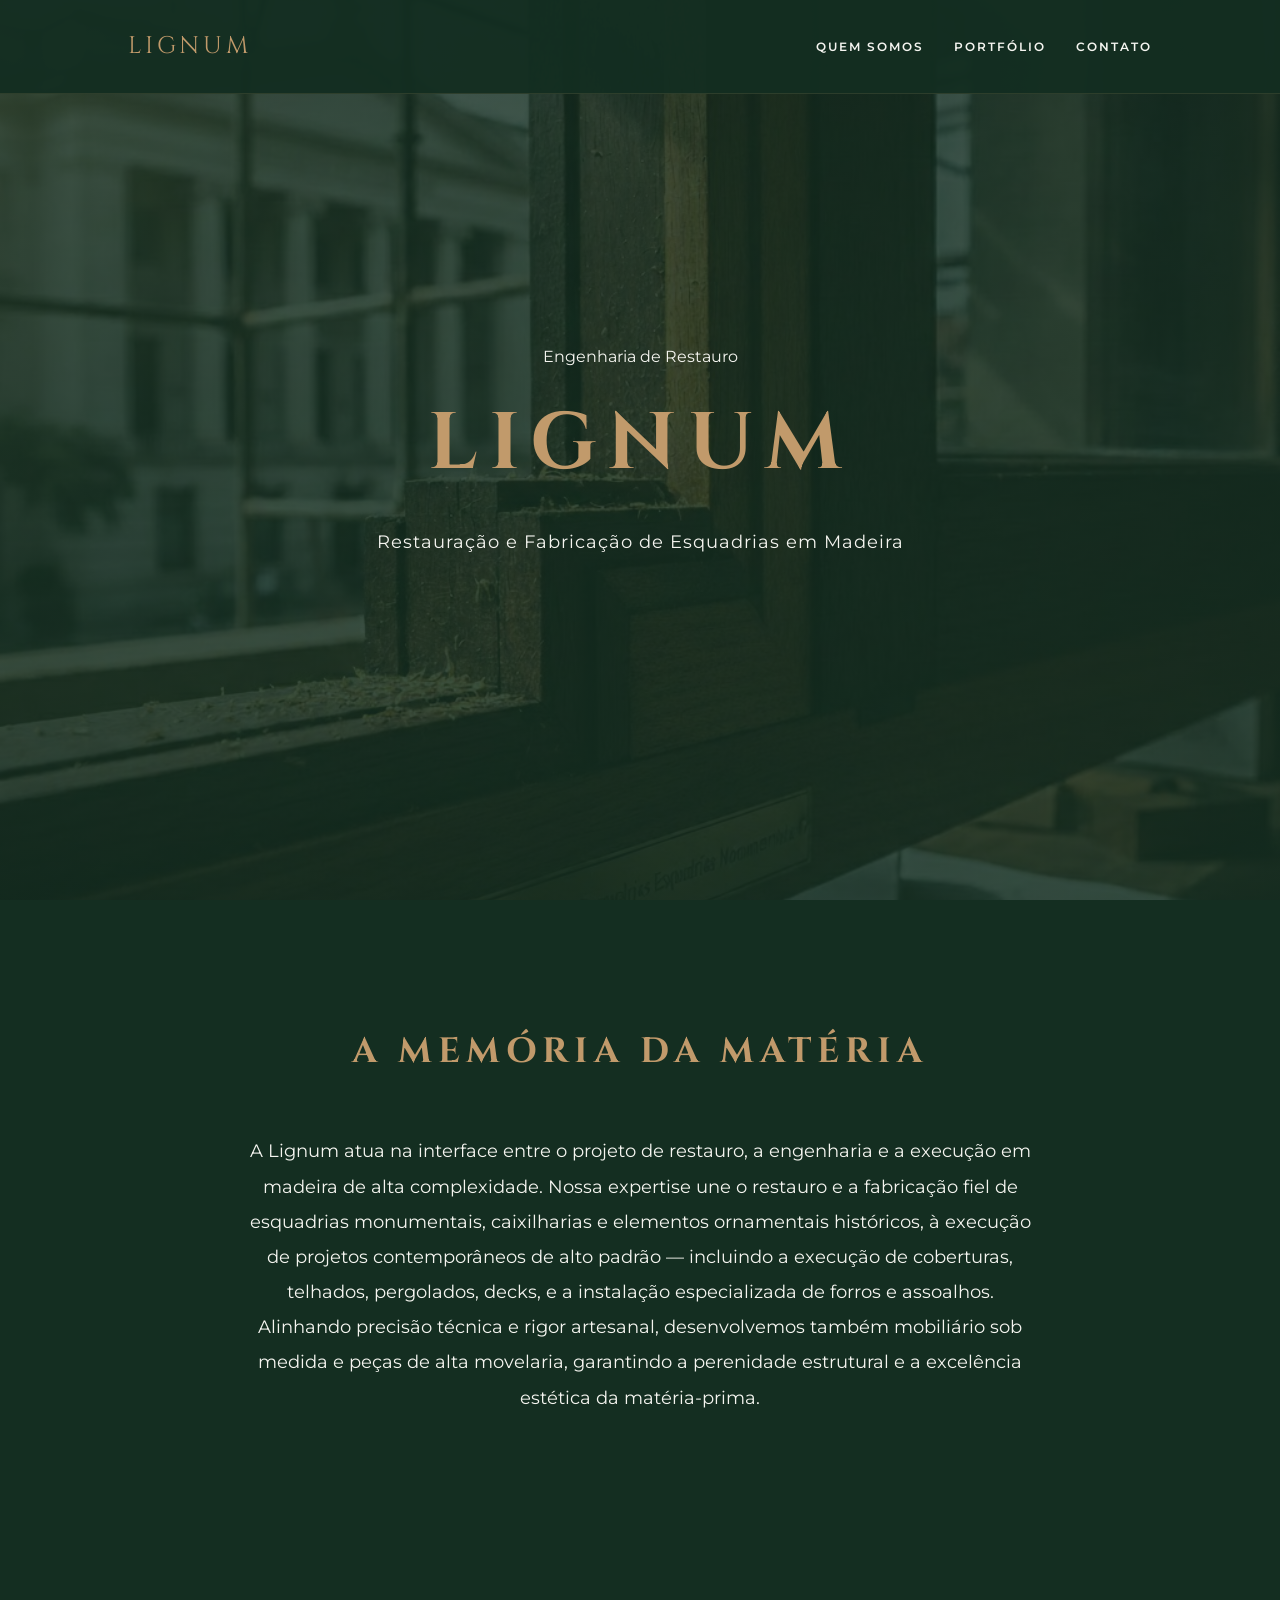
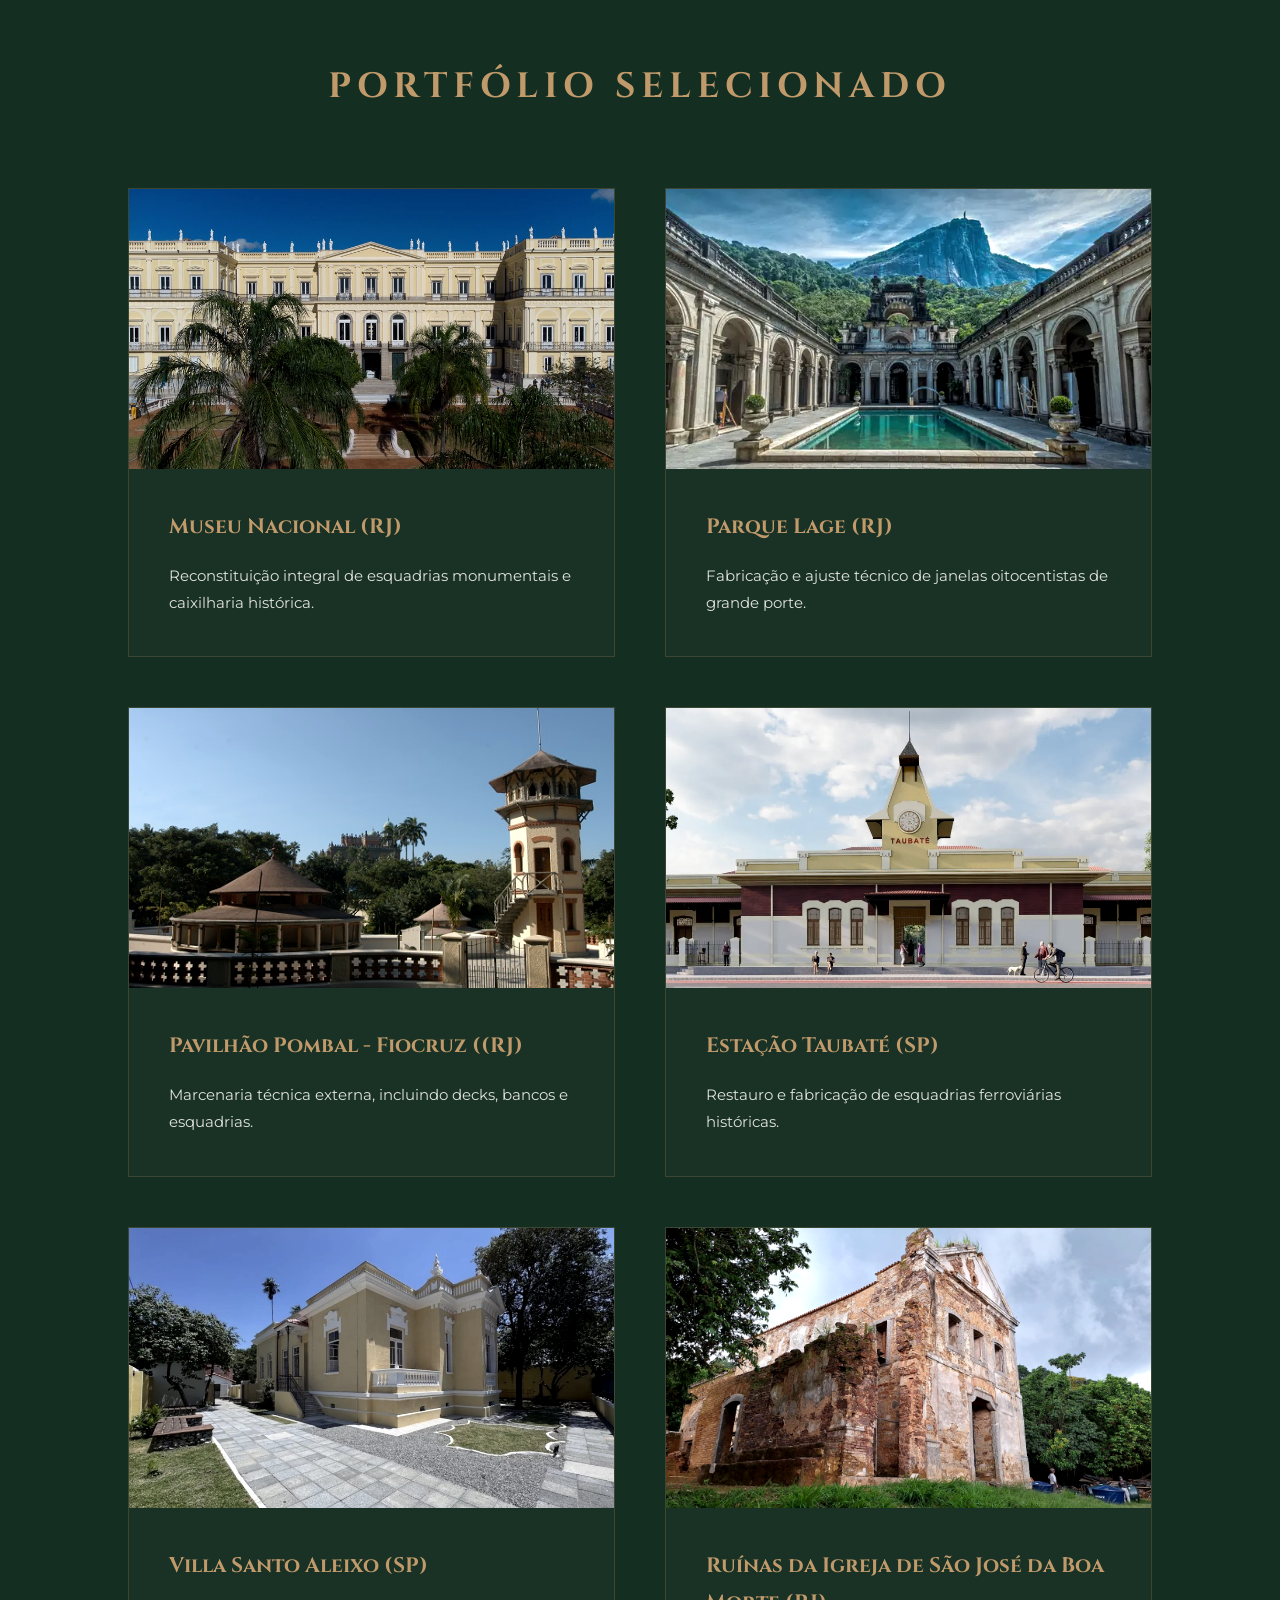
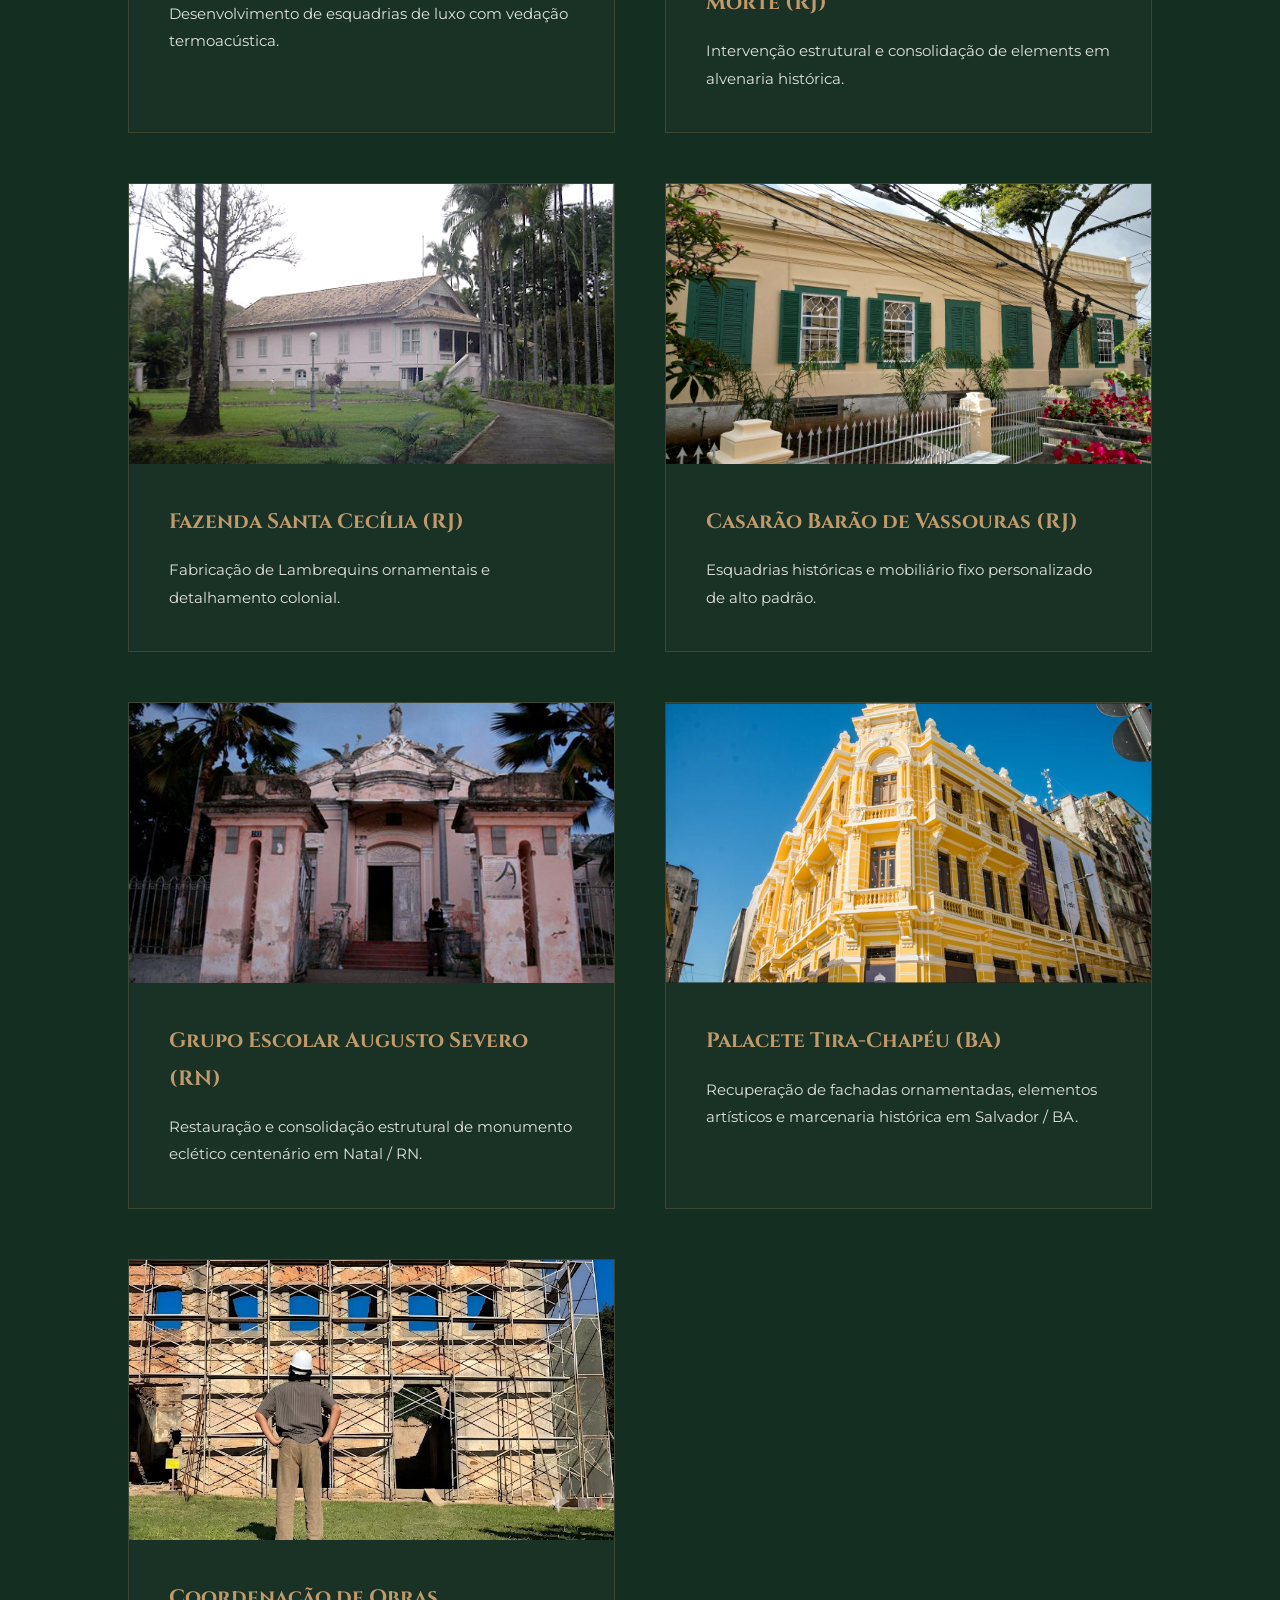
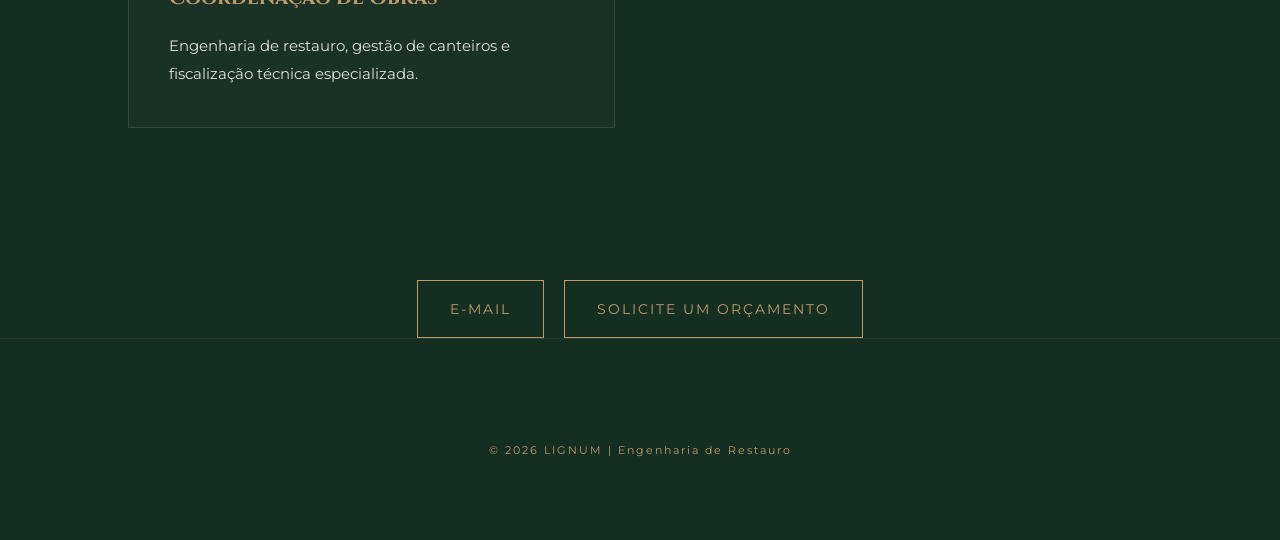
==== commit 1e93800e: "Update index.html" ====
--- a/index.html
+++ b/index.html
@@ -62,7 +62,7 @@
                     <img src="assets/img/fiocruz-capa.jpg" alt="Pavilhão Pombal Fiocruz" style="width: 100%; height: 100%; object-fit: cover; filter: grayscale(20%) contrast(110%);">
                 </div>
                 <div class="card-info">
-                    <h3>Pavilhão Pombal - Fiocruz</h3>
+                    <h3>Pavilhão Pombal - Fiocruz ((RJ)</h3>
                     <p>Marcenaria técnica externa, incluindo decks, bancos e esquadrias.</p>
                 </div>
             </a>
@@ -92,7 +92,7 @@
                     <img src="assets/img/macacu-capa.jpg" alt="Ruínas de Macacu" style="width: 100%; height: 100%; object-fit: cover; filter: grayscale(20%) contrast(110%);">
                 </div>
                 <div class="card-info">
-                    <h3>Ruínas da Igreja de São José da Boa Morte</h3>
+                    <h3>Ruínas da Igreja de São José da Boa Morte (RJ)</h3>
                     <p>Intervenção estrutural e consolidação de elements em alvenaria histórica.</p>
                 </div>
             </a>
@@ -112,7 +112,7 @@
                     <img src="assets/img/vassouras-capa.jpg" alt="Casarão Barão de Vassouras" style="width: 100%; height: 100%; object-fit: cover; filter: grayscale(20%) contrast(110%);">
                 </div>
                 <div class="card-info">
-                    <h3>Casarão Barão de Vassouras</h3>
+                    <h3>Casarão Barão de Vassouras (RJ)</h3>
                     <p>Esquadrias históricas e mobiliário fixo personalizado de alto padrão.</p>
                 </div>
             </a>
@@ -122,7 +122,7 @@
             <img src="assets/img/augusto-severo-capa.jpg" alt="Grupo Escolar Augusto Severo Lignum" style="width: 100%; height: 100%; object-fit: cover;">
         </div>
         <div class="card-info">
-            <h3>Grupo Escolar Augusto Severo</h3>
+            <h3>Grupo Escolar Augusto Severo (RN)</h3>
             <p>Restauração e consolidação estrutural de monumento eclético centenário em Natal / RN.</p>
         </div>
     </a>
@@ -132,7 +132,7 @@
             <img src="assets/img/tira-chapeu-capa.jpg" alt="Palacete Tira-Chapéu Lignum" style="width: 100%; height: 100%; object-fit: cover;">
         </div>
         <div class="card-info">
-            <h3>Palacete Tira-Chapéu</h3>
+            <h3>Palacete Tira-Chapéu (BA)</h3>
             <p>Recuperação de fachadas ornamentadas, elementos artísticos e marcenaria histórica em Salvador / BA.</p>
         </div>
     </a>
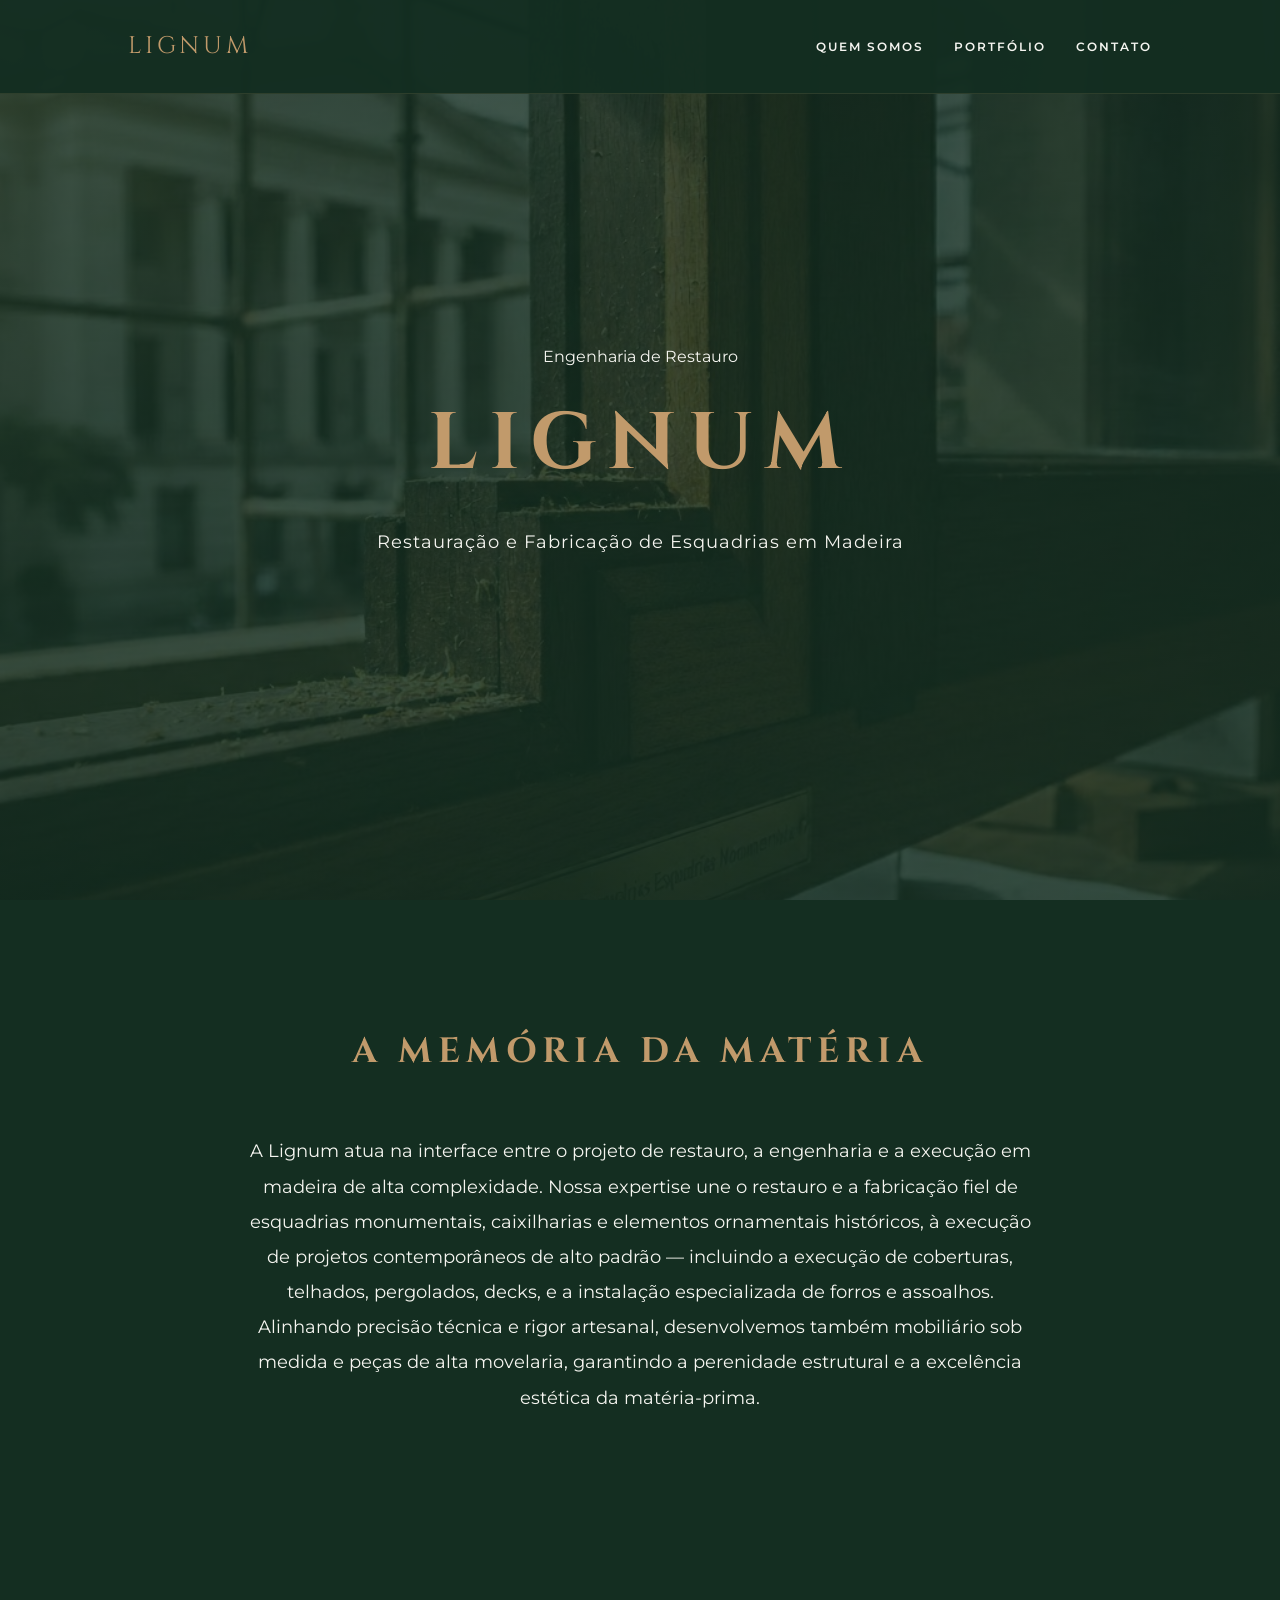
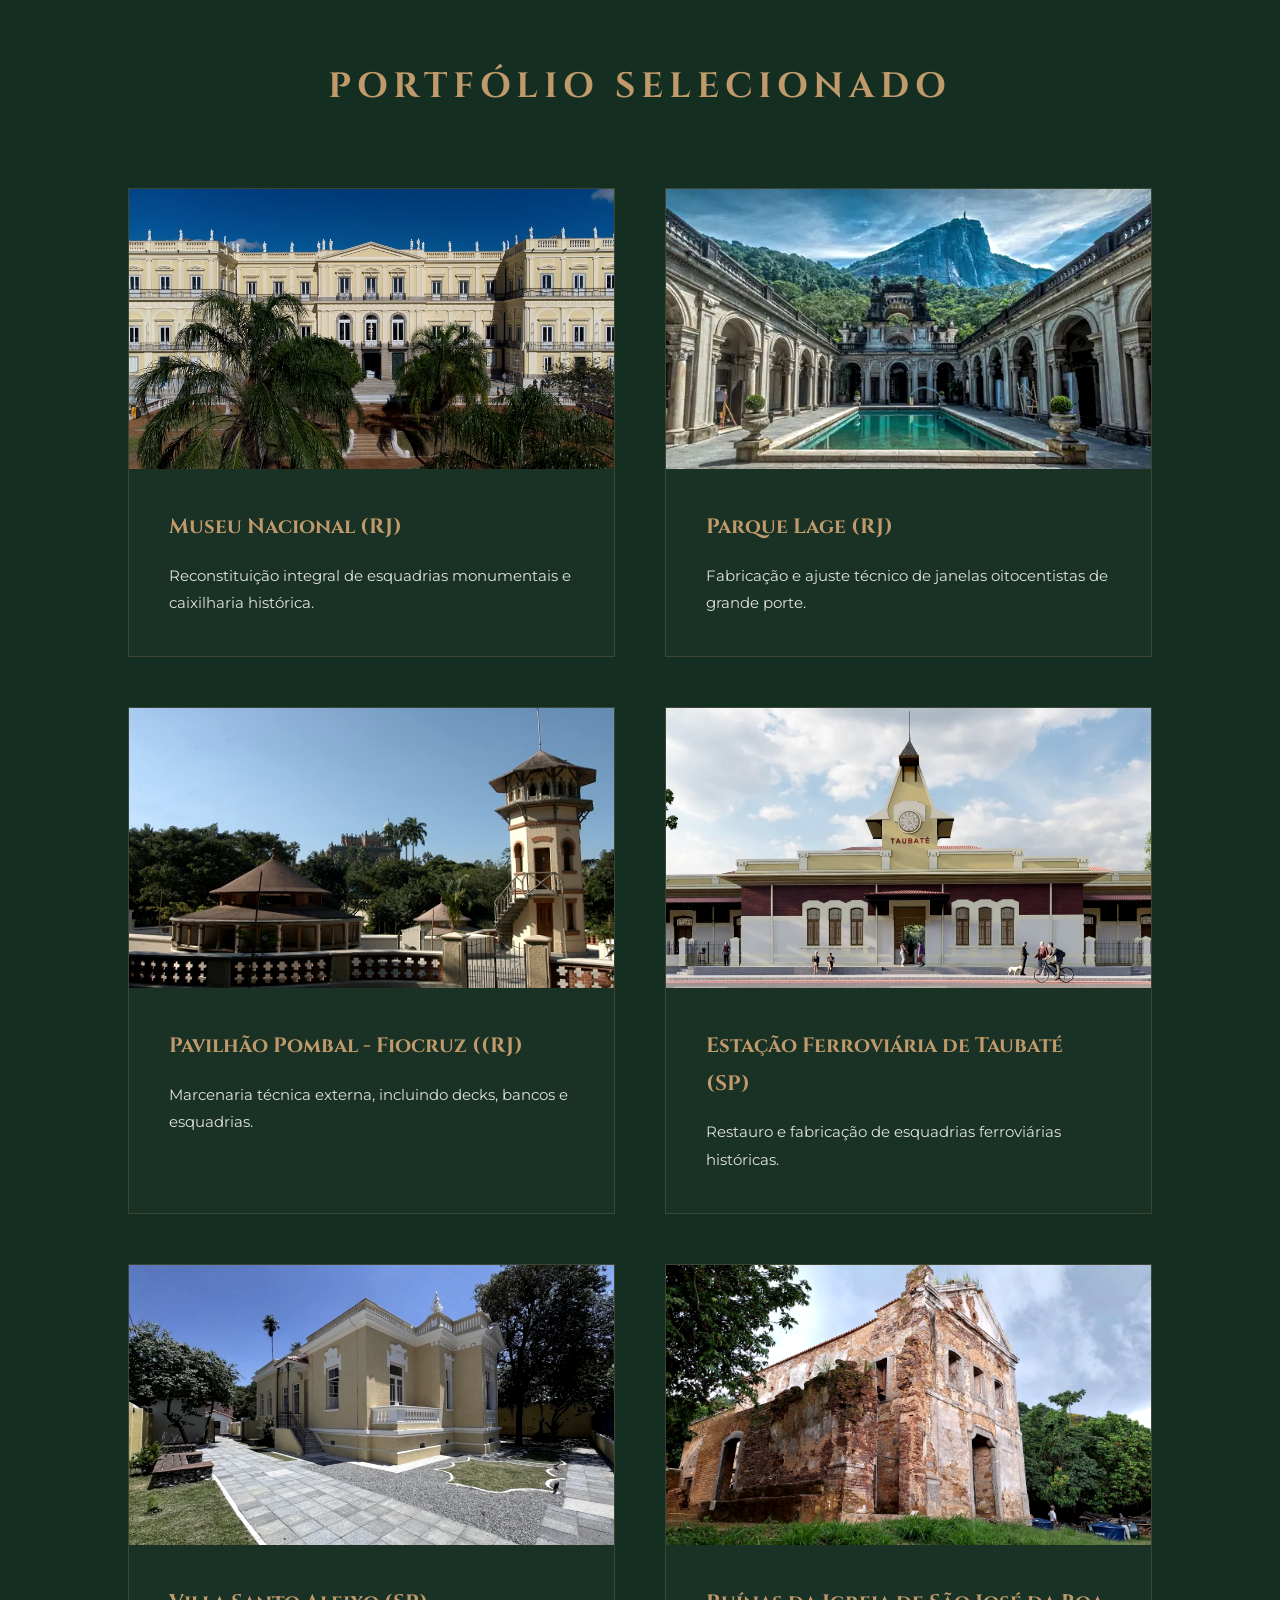
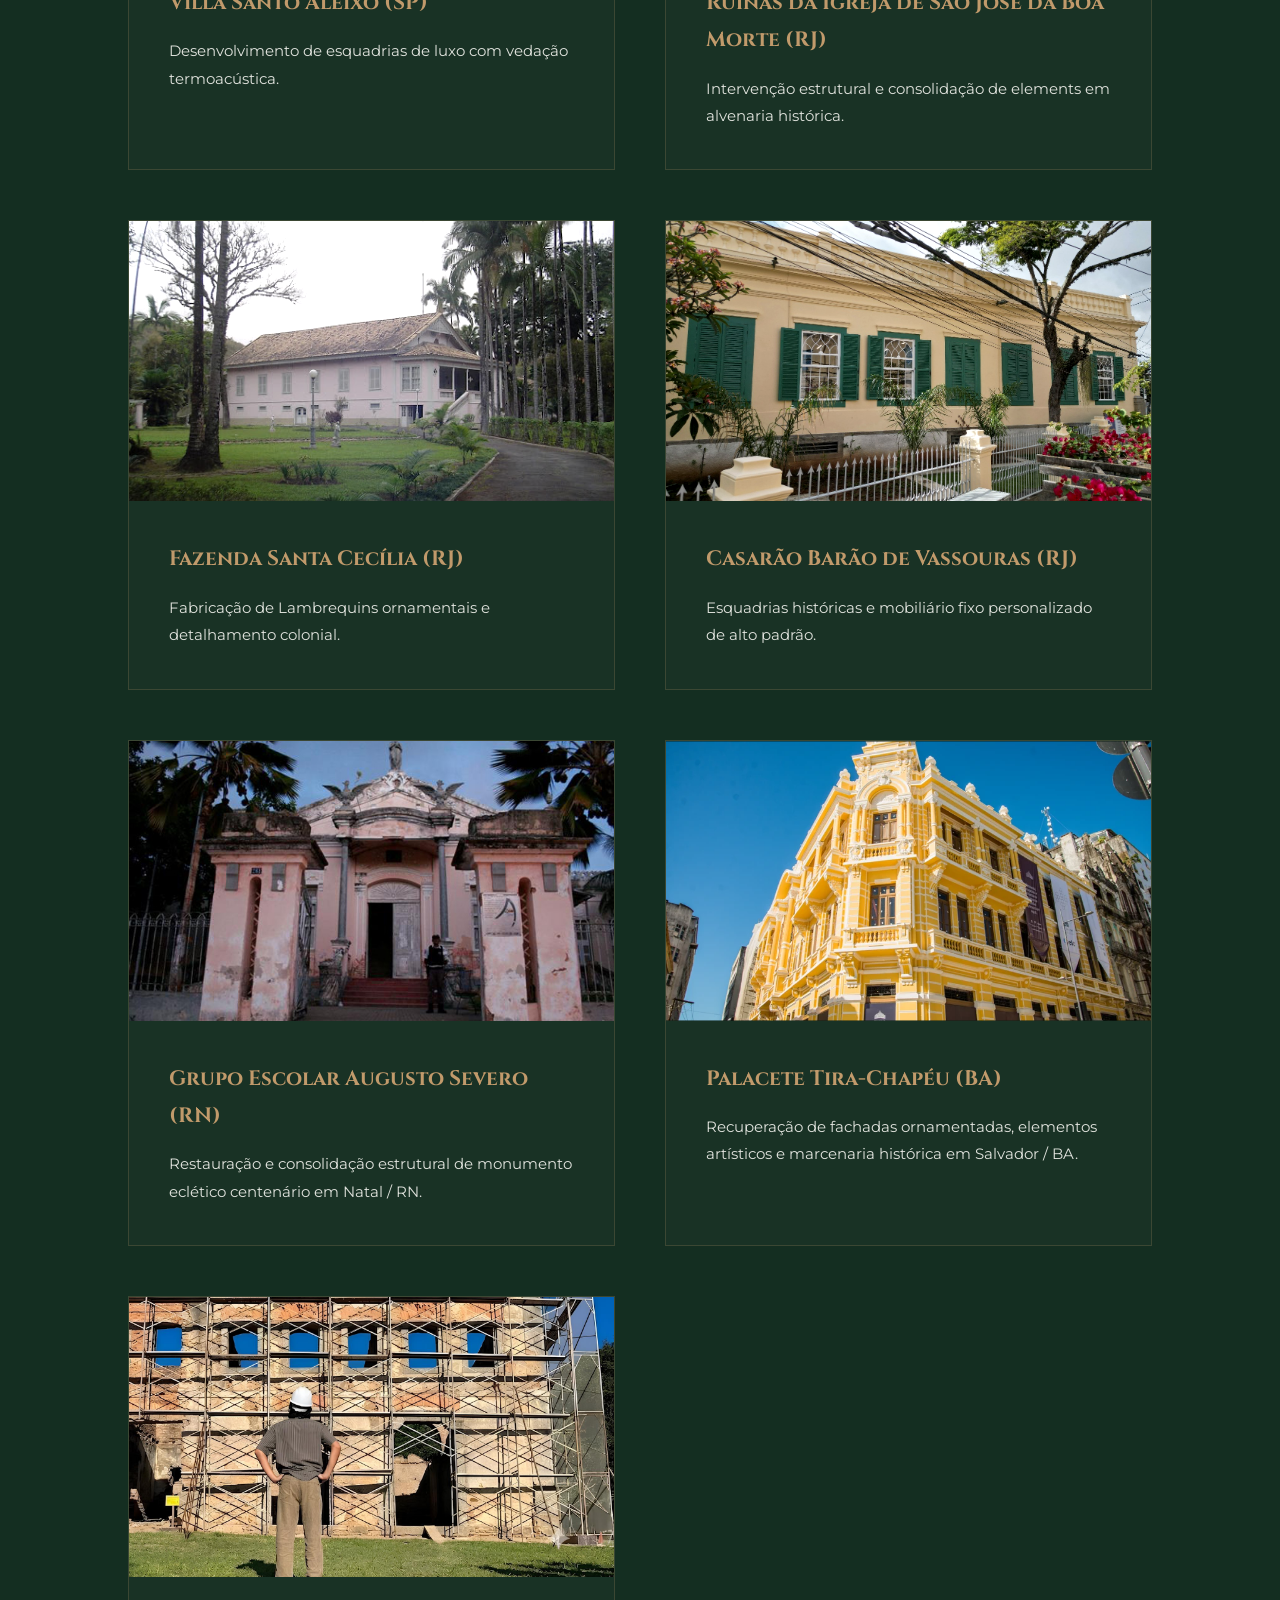
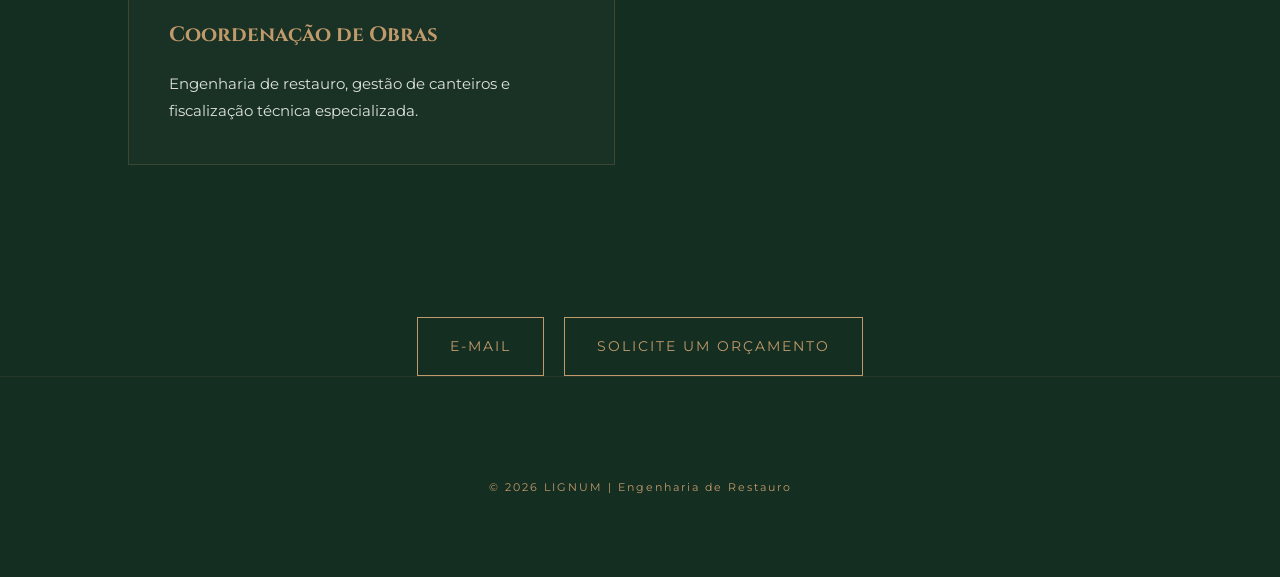
==== commit deb4c267: "Update index.html" ====
--- a/index.html
+++ b/index.html
@@ -72,7 +72,7 @@
                     <img src="assets/img/taubate-capa.jpg" alt="Estação Taubaté" style="width: 100%; height: 100%; object-fit: cover; filter: grayscale(20%) contrast(110%);">
                 </div>
                 <div class="card-info">
-                    <h3>Estação Taubaté (SP)</h3>
+                    <h3>Estação Ferroviária de Taubaté (SP)</h3>
                     <p>Restauro e fabricação de esquadrias ferroviárias históricas.</p>
                 </div>
             </a>
@@ -151,8 +151,7 @@
     </section>
 
 <div class="botoes-contato">
-    <a href="mailto:lignum.restauro@gmail.com" class="btn-contato-rodape">E-MAIL</a>
-    
+    <a href="mailto:lignum.engenharia@gmail.com" class="btn-contato-rodape">E-MAIL</a>
     <a href="https://wa.me/5521995161995?text=Olá!%20Gostaria%20de%20solicitar%20um%20orçamento%20com%20a%20Lignum." target="_blank" class="btn-contato-rodape">SOLICITE UM ORÇAMENTO</a>
 </div>
 
